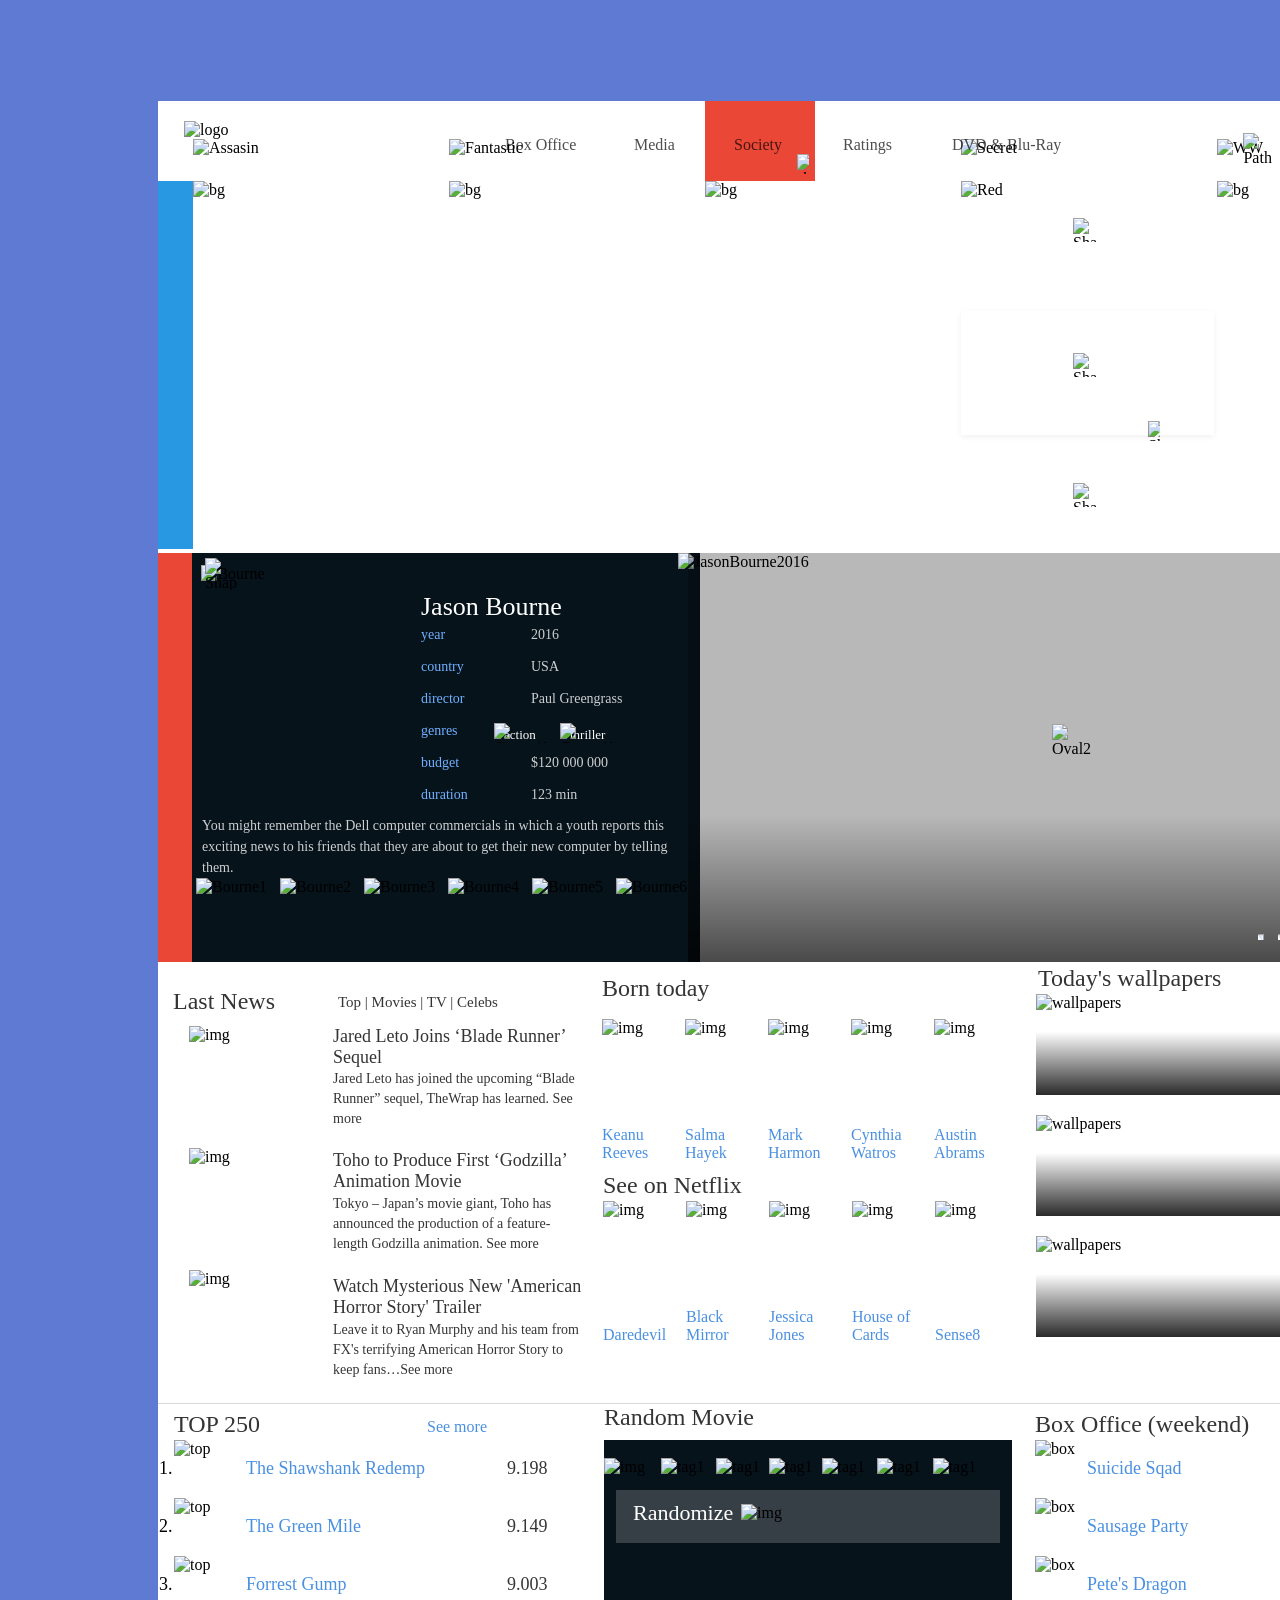
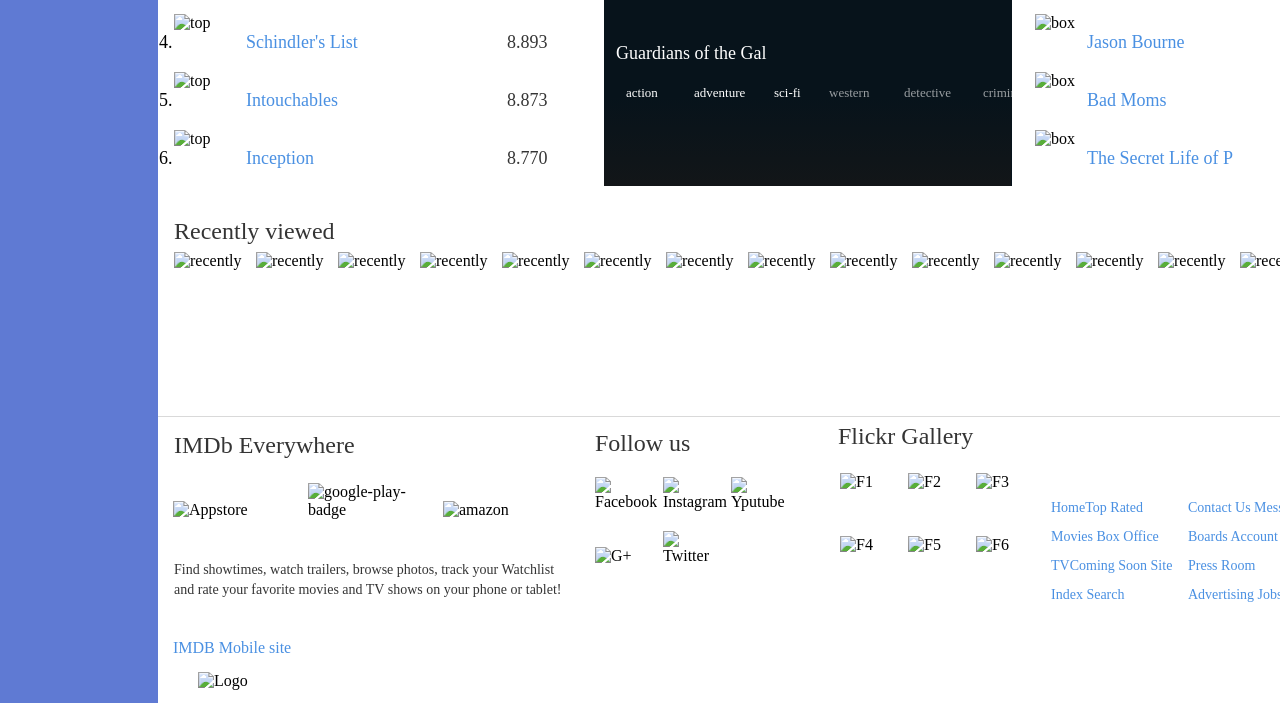
==== index.html @ be613803 "Add files via upload" ====
<!DOCTYPE html>
<html lang="en">
<head>
    <meta charset="UTF-8">
    <meta http-equiv="X-UA-Compatible" content="IE=edge">
    <meta name="viewport" content="width=device-width, initial-scale=1.0">
    <link rel="stylesheet" href="header.css">
    <link rel="stylesheet" href="block1.css">
    <link rel="stylesheet" href="block2.css">
    <link rel="stylesheet" href="block3.css">
    <link rel="stylesheet" href="block4.css">
    <link rel="stylesheet" href="footer.css">
    <title>Document</title>
</head>
<body>
    <div class="bg_white">
        <header>
            <p class="htx1">Box Office</p>
            <p class="htx2">Media</p>
            <p class="htx3">Ratings</p>
            <p class="htx4">DVD & Blu-Ray</p>
            
            <img src="./img/Logo.svg" alt="logo" class="logo">
            <div class="square"><img src="./img/Shape.svg" alt="shape" class="shape"></div>
            <img src="./img/Path.svg" alt="Path" class="Path">
            <img src="./img/Oval.svg" alt="oval" class="oval">
            <img src="./img/upOval.svg" alt="upOval" class="upOval"><p class ="up8">8</p>
            <p class="htx5">Society</p>
        </header>
        <main>
            <div class="block1">
                <p class="blue"></p>
                <ul class="menu">
                    <li><img src="./img/Assasin;s.svg" alt="Assasin"></li>
                    <li><img src="./img/Fantastic.svg" alt="Fantastic"></li>
                    <li><img src="./img/Strange.svg" alt="Strange"></li>
                    <li><img src="./img/Secret.svg" alt="Secret"></li>
                    <li><img src="./img/WW.svg" alt="WW"></li>
                </ul>                
                <div>
                    <img src="img/Grad_Black.svg" alt="bg" class="bg_gr_black1">
                    <img src="img/Grad_Black.svg" alt="bg" class="bg_gr_black2">
                    <img src="img/Grad_Black.svg" alt="bg" class="bg_gr_black3">
                    <img src="img/Grad_Black.svg" alt="bg" class="bg_gr_black4">
                    <img src="./img/Red.svg" alt="Red" class="Red">
                    <p class="Rectangle3"></p>
                    <img src="./img/Shape2.svg" alt="Shape2" class="Shape2">
                    <img src="./img/Shape3.svg" alt="Shape3" class="Shape3">
                    <img src="./img/Shape4.svg" alt="Shape4" class="Shape4">
                    <img src="./img/Shape.svg" alt="Shape" class="Ticket_Shape">
                </div>
                <div>
                    <p class="next"></p>
                    <img src="img/Next.svg" alt="Next" class="Button_Next">
                </div>
            </div>
            <div class="block2">
                <p class="Orange_line"></p>
                <div class="JasonBourne">
                    <p class="txt1">Jason Bourne</p>
                    <p class="txt2">year</p>
                    <p class="txt3">country</p>
                    <p class="txt4">director</p>
                    <p class="txt5">genres</p>
                    <p class="txt6">budget</p>
                    <p class="txt7">duration</p>
                    <p class="txt8">2016</p>
                    <p class="txt9">USA</p>
                    <p class="txt10">Paul Greengrass</p>
                    <p class="txt11">action</p>
                    <p class="txt12">thriller</p>
                    <p class="txt13">$120 000 000</p>
                    <p class="txt14">You might remember the Dell computer commercials in which a youth reports this exciting news to his friends that they are about to get their new computer by telling them.</p>
                    <p class="txt15">123 min</p>
                    <p class="txt1"></p>
                    <p class="txt1"></p>
                    <p class="txt1"></p>
                    <img src="./img/Bourne.svg" alt="Bourne" class="Bourne">
                    <img src="./img/Shape5.1.svg" alt="Shape5" class="Shape5">
                    <ul class="Bourne_img">
                        <li><img src="./img/Bourne1.svg" alt="Bourne1"></li>
                        <li><img src="./img/Bourne2.svg" alt="Bourne2"></li>
                        <li><img src="./img/Bourne3.svg" alt="Bourne3"></li>
                        <li><img src="./img/Bourne4.svg" alt="Bourne4"></li>
                        <li><img src="./img/Bourne5.svg" alt="Bourne5"></li>
                        <li><img src="./img/Bourne6.svg" alt="Bourne6"></li>
                    </ul>
                    <img src="./img/Group12.svg" alt="Group12" class="Group12">
                    <img src="./img/Group13.svg" alt="Group12" class="Group13">
                </div>
                <div class="JasonBourne_video">                    
                    <img src="./img/JasonBourne2016.svg" alt="JasonBourne2016" class="JasonBourne2016">
                    <p class="Shadow"></p>
                    <p class="Play_gr"></p>
                    <img src="img/Next.svg" alt="Next" class="Button_play">
                    <img src="./img/Play.svg" alt="Oval2" class="Oval2">
                    
                </div>
                <div class="paginations">
                    <img src="./img/Dot1.svg" class="dot1" alt="Dot1">
                    <img src="./img/Dot1.svg" class="dot2" alt="Dot2">
                    <img src="./img/Dot2.svg" class="dot3" alt="Dot3">
                    <img src="./img/Dot1.svg" class="dot4" alt="Dot4">
                    <img src="./img/Dot3.svg" class="dot5" alt="Dot5">
                    <img src="./img/Dot1.svg" class="dot6" alt="Dot6">
                    <img src="./img/Dot1.svg" class="dot7" alt="Dot7">
                </div>
            </div>
            <div class="block3">
                <div class="Last_News">
                    <p class="txt16">Last News</p>
                    <p class="txt17">Top  |  Movies  |  TV  |  Celebs</p>
                    <p class="txt18">Jared Leto Joins ‘Blade Runner’ Sequel</p>
                    <p class="txt19">Jared Leto has joined the upcoming “Blade Runner” sequel, TheWrap has learned. See more</p>
                    <p class="txt20">Toho to Produce First ‘Godzilla’ Animation Movie</p>
                    <p class="txt21">Tokyo – Japan’s movie giant, Toho has announced the production of a feature-length Godzilla animation. See more</p>
                    <p class="txt22">Watch Mysterious New 'American Horror Story' Trailer</p>
                    <p class="txt23">Leave it to Ryan Murphy and his team from FX's terrifying American Horror Story to keep fans…See more</p>
                    <p class="txt17"></p>
                    <ul class="menu1">
                        <li><img src="./img/News1.svg" alt="img"></li>
                        <li><img src="./img/News2.svg" alt="img"></li>
                        <li><img src="./img/News3.svg" alt="img"></li>
                    </ul>  
                </div>
                <div class="Born_Today">
                    <p class="prev">Born today</p>
                    <ul class="menu2">
                        <li><img src="./img/Keanu.svg" alt="img"></li>
                        <li><img src="./img/Salma.svg" alt="img"></li>
                        <li><img src="./img/Mark.svg" alt="img"></li>
                        <li><img src="./img/Cynthia.svg" alt="img"></li>
                        <li><img src="./img/Austin.svg" alt="img"></li>
                    </ul>
                    <ul class="name">
                        <li>Keanu Reeves</li>
                        <li>Salma Hayek</li>
                        <li>Mark Harmon</li>
                        <li>Cynthia Watros</li>
                        <li>Austin Abrams</li>
                    </ul>
                </div>
                <div class="See_on_Netflix">
                    <p class="Netflixtxt">See on Netflix</p>
                    <ul class="menu3">
                        <li><img src="./img/Daredevil.svg" alt="img"></li>
                        <li><img src="./img/Black_Mirror.svg" alt="img"></li>
                        <li><img src="./img/Jessica_Jones.svg" alt="img"></li>
                        <li><img src="./img/House_of_Cards.svg" alt="img"></li>
                        <li><img src="./img/Sense8.svg" alt="img"></li>
                    </ul>
                    <ul class="Netflix">
                        <li>Daredevil</li>
                        <li>Black Mirror</li>
                        <li>Jessica Jones</li>
                        <li>House of Cards</li>
                        <li>Sense8</li>
                    </ul>  
                </div>
                <div class="Todays_Wallpapers">
                    <p class="wallpapertxt">Today's wallpapers</p>
                    <ul class="menu4">
                        <li><img src="./img/wallpapers1.svg"  alt="wallpapers"></li>
                        <li><img src="./img/wallpapers2.svg" alt="wallpapers"></li>
                        <li><img src="./img/wallpapers3.svg" alt="wallpapers"></li>
                    </ul>
                    <p class="shadow2"></p>
                    <p class="shadow3"></p>
                    <p class="shadow4"></p>
                </div>
            </div>
            <p class="line1">
            <div class="block4">
                <div class="Top250">
                    <p class="b4tx16">TOP 250</p> 
                    <p class="b4tx17">See more</p>  
                    <p class="b4tx18">1.</p>
                    <p class="b4tx19">The Shawshank Redemp</p>
                    <p class="b4tx20">9.198</p>
                    <p class="b4tx30">2.</p>
                    <p class="b4tx31">The Green Mile</p>
                    <p class="b4tx32">9.149</p>
                    <p class="b4tx33">3.</p>
                    <p class="b4tx34">Forrest Gump</p>
                    <p class="b4tx35">9.003</p>               
                    <p class="b4tx36">4.</p>
                    <p class="b4tx37">Schindler's List</p>
                    <p class="b4tx38">8.893</p>
                    <p class="b4tx39">5.</p>
                    <p class="b4tx40">Intouchables</p>
                    <p class="b4tx41">8.873</p>
                    <p class="b4tx42">6.</p>
                    <p class="b4tx43">Inception</p>
                    <p class="b4tx44">8.770</p>
                    <ul class="menu5">
                        <li><img src="./img/top1.svg" alt="top"></li>
                        <li><img src="./img/top2.svg" alt="top"></li>
                        <li><img src="./img/top3.svg" alt="top"></li>
                        <li><img src="./img/top4.svg" alt="top"></li>
                        <li><img src="./img/top5.svg" alt="top"></li>
                        <li><img src="./img/top6.svg" alt="top"></li>
                    </ul>
                </div>
                <div class="randommovie">                    
                    <div class="poster">
                        <p class="b4tx23">Random Movie</p>
                        <p class="b4tx22">Guardians of the Gal</p>
                        <img src="./img/Guardians.svg" alt="img">
                        <p class="shadow1"></p>
                        <img src="./img/tag1.svg" class="tag1" alt="tag1">
                        <img src="./img/tag2.svg" class="tag2" alt="tag1">
                        <img src="./img/tag3.svg" class="tag3" alt="tag1">
                        <img src="./img/tag4.svg" class="tag4" alt="tag1">
                        <img src="./img/tag5.svg" class="tag5" alt="tag1">
                        <img src="./img/tag6.svg" class="tag6" alt="tag1">
                        <div class="randombutton">                            
                            <img src="./img/Arrow.svg" class="arrow" alt="img">
                            <p class="b4tx21">Randomize</p>
                        </div>
                        <p class="b4tx24">action</p>
                        <p class="b4tx25">adventure</p>
                        <p class="b4tx26">sci-fi</p>
                        <p class="b4tx27">western</p>
                        <p class="b4tx28">detective</p>
                        <p class="b4tx29">criminal</p>
                    </div>                
                </div>
                <div class="Box_office">
                    <p class="b4tx2">Box Office (weekend)</p>
                    <p class="b4tx1">See more</p>
                    <p class="b4tx3">Suicide Sqad</p>
                    <p class="b4tx4">$43 536 013</p>
                    <p class="b4tx5">Sausage Party</p>
                    <p class="b4tx6">$34 263 534</p>
                    <p class="b4tx7">Pete's Dragon</p>
                    <p class="b4tx8">$21 514 095</p>
                    <p class="b4tx9">Jason Bourne</p>
                    <p class="b4tx10">$13 846 875</p>
                    <p class="b4tx11">Bad Moms</p>
                    <p class="b4tx12">$11 362 783</p>
                    <p class="b4tx13">The Secret Life of P</p>
                    <p class="b4tx14">$9 064 565</p>
                    <ul class="menu6">
                        <li><img src="./img/box1.svg" alt="box"></li>
                        <li><img src="./img/box2.svg" alt="box"></li>
                        <li><img src="./img/box3.svg" alt="box"></li>
                        <li><img src="./img/box4.svg" alt="box"></li>
                        <li><img src="./img/box5.svg" alt="box"></li>
                        <li><img src="./img/box6.svg" alt="box"></li>
                    </ul> 
                </div>
                <div class="Recently_ciewed">
                    <p class="b4tx15">Recently viewed</p>
                    <ul class="menu7">
                        <li><img src="./img/recently1.svg" alt="recently"></li>
                        <li><img src="./img/recently2.svg" alt="recently"></li>
                        <li><img src="./img/recently3.svg" alt="recently"></li>
                        <li><img src="./img/recently4.svg" alt="recently"></li>
                        <li><img src="./img/recently5.svg" alt="recently"></li>
                        <li><img src="./img/recently6.svg" alt="recently"></li>
                        <li><img src="./img/recently7.svg" alt="recently"></li>
                        <li><img src="./img/recently8.svg" alt="recently"></li>
                        <li><img src="./img/recently9.svg" alt="recently"></li>
                        <li><img src="./img/recently10.svg" alt="recently"></li>
                        <li><img src="./img/recently11.svg" alt="recently"></li>
                        <li><img src="./img/recently12.svg" alt="recently"></li>
                        <li><img src="./img/recently13.svg" alt="recently"></li>
                        <li><img src="./img/recently14.svg" alt="recently"></li>
                        <li><img src="./img/recently15.svg" alt="recently"></li>
                        <li><img src="./img/recently15.1.svg" alt="play"></li>
                    </ul>  
                    <div class="fifty">
                        <p class="buttonplay"></p>
                        <img src="./img/play1.svg" class="play1" alt="play">
                    </div>  
                </div> 
                <p class="line2">
            </div>
        </main>
    <footer>
        <div class="IMDbeverywhere">
            <p class="t1">IMDb Everywhere</p>
            <p class="t2">Find showtimes, watch trailers, browse photos, track your Watchlist and rate your favorite movies and TV shows on your phone or tablet!</p>
            <p class="t3">IMDB Mobile site</p>
            <ul class="App">
                <li><img src="./img/Appstore.svg" alt="Appstore"></li>
                <li><img src="./img/google-play-badge.svg" alt="google-play-badge"></li>
                <li><img src="./img/amazon.svg" alt="amazon"></li>
            </ul>
        </div>
       <div class="IMDbfollow">
           <p class="t4">Follow us</p>
            <ul class="follow">
                <li><img src="./img/Facebook.svg"  alt="Facebook"></li>
                <li><img src="./img/Instagram.svg"  alt="Instagram"></li>
                <li><img src="./img/Youtube.svg"  alt="Yputube"></li>
                <li><img src="./img/G+.svg"  alt="G+"></li>
                <li><img src="./img/Twitter.svg"  alt="Twitter"></li>
            </ul>   
       </div>
       <div class="Flickr">
           <p class="t5">Flickr Gallery</p>
            <ul class="Photos">
                <li><img src="./img/F1.svg" alt="F1"></li>
                <li><img src="./img/F2.svg" alt="F2"></li>
                <li><img src="./img/F3.svg" alt="F3"></li>
                <li><img src="./img/F4.svg" alt="F4"></li>
                <li><img src="./img/F5.svg" alt="F5"></li>
                <li><img src="./img/F6.svg" alt="F6"></li>
            </ul>
       </div>
       <div class="Links">
            <p class="text1">HomeTop Rated Movies Box Office TVComing Soon Site Index Search</p>
            <p class="text2">Contact Us Message Boards Account News Press Room Advertising Jobs</p>
            <p class="text3">IMDbPro Box Office Mojo Withoutabox Conditions of Use Privacy Policy Interest-Based Ads</p>
       </div>
       <div class="Amazon">
            <img src="./img/Amazon.com-Logo.svg.svg" class="amazon_logo" alt="Logo">
       </div>
    </footer>
    </div>
</body>
</html>
---- header.css ----
body{
    background: linear-gradient(0deg, #5F7AD3, #5F7AD3);
    }
.bg_white{
position: absolute;
width: 1300px;
height: 2202px;
margin-top:93px;
background: #FFFFFF;
margin-left: 150px;
margin-right: 150px;
}
.logo{
margin-left: 26px;
margin-top: 20px;
}
.square{
    position: absolute;
width: 110px;
height: 80px;
left: 0px;
top: 0px;

background: #EA4737;
margin-left: 547px;
}
.shape{
    position: absolute;
width: 12px;
height: 20px;
    margin-left: 92px;
    margin-top: 53px;
}
.Path{
    position: absolute;
    width: 32px;
    height: 32px;
    margin-left: 1015px;
    margin-top: 32.45px;
}
.oval{
    position: absolute;
width: 42px;
height: 42px;
margin-left: 1080px;
margin-right: 35px;
margin-top: 26px;
}
.upOval{
    position: absolute;
    width: 18px;
    height: 18px;
    margin-left: 1105px;
    margin-top: 20px;
}
.up8{
    position: absolute;
    width: 18px;
    height: 16px;
    margin-left: 1253px;
    margin-top: -62px;

    font-family: 'Times New Roman';
    font-style: normal;
    font-weight: 500;
    font-size: 12px;
    line-height: 16px;
    display: flex;
    align-items: flex-end;
    text-align: center;

    color: #FFFFFF;

}
.htx1{
    position: absolute;
    width: 73px;
    height: 19px;
    left: 347px;
    top: 18px;
    
    font-family: ProximaNova;
    font-size: 16px;
    line-height: 19px;
    /* identical to box height */
    
    display: flex;
    align-items: flex-end;
    
    color: rgba(0, 0, 0, 0.698398);
}
.htx2{
    position: absolute;
    width: 44px;
    height: 19px;
    left: 476px;
    top: 18px;
    
    font-family: ProximaNova;
    font-size: 16px;
    line-height: 19px;
    /* identical to box height */
    
    display: flex;
    align-items: flex-end;
    
    color: rgba(0, 0, 0, 0.698398);
}
.htx3{
    position: absolute;
    width: 52px;
    height: 19px;
    left: 685px;
    top: 18px;
    
    font-family: ProximaNova;
    font-size: 16px;
    line-height: 19px;
    /* identical to box height */
    
    display: flex;
    align-items: flex-end;
    
    color: rgba(0, 0, 0, 0.698398);
}
.htx4{
    position: absolute;
    width: 110px;
    height: 19px;
    left: 794px;
    top: 18px;
    
    font-family: ProximaNova;
    font-size: 16px;
    line-height: 19px;
    /* identical to box height */
    
    display: flex;
    align-items: flex-end;
    
    color: rgba(0, 0, 0, 0.698398);
}
.htx5{
    position: absolute;
    width: 52px;
    height: 19px;
    left: 576px;
    top: 18px;
    
    font-family: ProximaNova;
    font-size: 16px;
    line-height: 19px;
    /* identical to box height */
    
    display: flex;
    align-items: flex-end;
    
    color: rgba(0, 0, 0, 0.698398);
}
---- block1.css ----
.blue{
    position: absolute;
width: 35px;
height: 368px;
left: 0px;
top: 1px;
margin-top: 79px;
background: #2998E2;
}

.menu {
    margin: 0;
    padding: 0;
    list-style-type: none;
    margin-left: 35px;
    margin-right: -11px;
    }
 .menu li {
    width: 252px;
    height: 368px;
    margin: 0 0px 0 0;
    padding: 0;
    display: inline-block;
    margin-top: -3px;
    }
.bg_gr_black1{
    position: absolute;
    width: 252px;
    height: 368px;
    left: 0px;
    top: 0px;
    margin-left: 35px;
    margin-top: 80px;
}
.bg_gr_black2{
    position: absolute;
    width: 252px;
    height: 368px;
    left: 0px;
    top: 0px;
    margin-left: 291px;
    margin-top: 80px;
}
.bg_gr_black3{
    position: absolute;
    width: 241px;
    height: 384px;
    left: 0px;
    top: 0px;
    margin-left: 1059px;
    margin-top: 80px;
}
.bg_gr_black4{
    position: absolute;
    width: 252px;
    height: 368px;
    left: 0px;
    top: 0px;
    margin-left: 547px;
    margin-top: 80px;
}
.Red{
    position: absolute;
width: 252px;
height: 368px;
left: 0px;
top: 0px;
margin-left: 803px;
margin-top: 80px;
}
.Rectangle3{
    position: absolute;
width: 253px;
height: 124px;
left: 0px;
top: 0px;
margin-left: 803px;
margin-top: 210px;
background: rgba(255, 255, 255, 0.373302);
box-shadow: 0px 2px 6px rgba(0, 0, 0, 0.057971);
}
.Shape2{
    position: absolute;
width: 24px;
height: 24px;
left: 2px;
top: 2px;
    margin-left: 913px;
margin-top: 115px;
}
.Shape3{
    position: absolute;
width: 24px;
height: 24px;
left: 2px;
top: 2px;
    margin-left: 913px;
margin-top: 250px;
}
.Shape4{
    position: absolute;
width: 24px;
height: 24px;
left: 2px;
top: 2px;
    margin-left: 913px;
margin-top: 380px;
}
.Ticket_Shape{
    position: absolute;
    width: 12px;
    height: 20px;
    left: 0px;
    top: 0px;
        margin-left: 990px;
        margin-top: 320px;  
}
.next{
    position: absolute;
width: 36px;
height: 368px;
left: 0px;
top: 0px;
margin-left: 1264px;
margin-top: 80px;
background: rgba(0, 0, 0, 0.33);
}
.Button_Next{
    position: absolute;
width: 11px;
height: 26px;
left: 14px;
top: 171px;
margin-left: 1265px;
margin-top: 80px;
}
---- block2.css ----
.Orange_line{
    position: absolute;
width: 34px;
height: 409px;
left: 0px;
top: 1px;
margin-top: 451px;
background: #EA4737;
}
.JasonBourne{
    position: absolute;
    width: 508px;
    height: 409px;
    left: 0px;
    top: 0px;
margin-top: 452px;
margin-left: 34px;
background: #07131B;
}
.Bourne{
    position: absolute;
width: 164px;
height: 223px;
left: -4.59px;
top: -2.15px;
margin-top: 14px;
margin-left: 14px;
}
.Shape5{
    position: absolute;
    width: 32px;
    height: 32px;
    left: 13px;
    top: 0px;

    margin-top: 5px;
}
.Bourne_img {
    margin: 0;
    padding: 0;
    list-style-type: none;
    margin-top: 325px;
    margin-left: 4px;
    }
 .Bourne_img li {
    width: 80px;
    height: 80px;
    margin: 0 0px 0 0;
    padding: 0;
    display: inline-block;
    }
.Group12{
    position: absolute;
width: 52px;
height: 20px;
left: 0px;
top: 0px;
margin-top: 170px;
margin-left: 302px;
}
.Group13{
    position: absolute;
width: 52px;
height: 20px;
left: 0px;
top: 0px;
margin-top: 170px;
margin-left: 368px;
}
.JasonBourne2016{
    position: absolute;
width: 780px;
height: 409px;
left: 0px;
top: 0px;
margin-top: 452px;
margin-left: 520px;
}
.Shadow{
    position: absolute;
width: 770px;
height: 409px;
left: 0px;
top: 0px;
margin-top: 452px;
margin-left: 530px;
background: linear-gradient(180deg, rgba(0, 0, 0, 6e-05) 64.13%, rgba(0, 0, 0, 0.6) 100%), rgba(0, 0, 0, 0.276863);
}
.Play_gr{
    position: absolute;
width: 36px;
height: 409px;
left: 0px;
top: 0px;
margin-top: 452px;
margin-left: 1264px;
background: rgba(0, 0, 0, 0.33);
}
.Button_play{
    position: absolute;
    width: 11px;
    height: 26px;
    left: 14px;
    top: 171px;
    margin-left: 1265px;
    margin-top: 470px;
}
.Oval2{
    position: absolute;
width: 52px;
height: 52px;
left: 0px;
top: 0px;
margin-top: 623px;
margin-left: 894px;
}
.select {
    margin: 0;
    padding: 0;
    list-style-type: none;
    margin-top: 398px;
    margin-left: 800px;
    background: rgba(255, 255, 255, 0.9);
    }
 .select li {
    width: 6px;
    height: 6px;
    margin: 0 0px 0 0;
    padding: 0;
    display: inline-block;
    background: rgba(255, 255, 255, 0.9);
    }
.txt1{
    position: absolute;
width: 275.57px;
height: 31px;
left: 229px;
top: 12px;

font-family: ProximaNova;
font-size: 26px;
line-height: 30px;
/* identical to box height */

display: flex;
align-items: flex-end;

color: #FFFFFF;
}
.txt2{
    position: absolute;
width: 72px;
height: 17px;
left: 229px;
top: 59px;

font-family: ProximaNova;
font-size: 14px;
line-height: 16px;
/* identical to box height */

display: flex;
align-items: flex-end;

color: #70B0FF;
}
.txt3{
    position: absolute;
width: 72px;
height: 17px;
left: 229px;
top: 91px;

font-family: ProximaNova;
font-size: 14px;
line-height: 16px;
/* identical to box height */

display: flex;
align-items: flex-end;

color: #70B0FF;

}
.txt4{
    position: absolute;
width: 72px;
height: 17px;
left: 229px;
top: 123px;

font-family: ProximaNova;
font-size: 14px;
line-height: 16px;
/* identical to box height */

display: flex;
align-items: flex-end;

color: #70B0FF;

}
.txt5{
    position: absolute;
width: 72px;
height: 17px;
left: 229px;
top: 155px;

font-family: ProximaNova;
font-size: 14px;
line-height: 16px;
/* identical to box height */

display: flex;
align-items: flex-end;

color: #70B0FF;

}
.txt6{
    position: absolute;
width: 72px;
height: 17px;
left: 229px;
top: 187px;

font-family: ProximaNova;
font-size: 14px;
line-height: 16px;
/* identical to box height */

display: flex;
align-items: flex-end;

color: #70B0FF;
}
.txt7{
    position: absolute;
width: 72px;
height: 17px;
left: 229px;
top: 219px;

font-family: ProximaNova;
font-size: 14px;
line-height: 16px;
/* identical to box height */

display: flex;
align-items: flex-end;

color: #70B0FF;

}
.txt8{
    position: absolute;
width: 72px;
height: 17px;
left: 339px;
top: 59px;

font-family: ProximaNova;
font-size: 14px;
line-height: 16px;
/* identical to box height */

display: flex;
align-items: flex-end;

color: rgba(255, 255, 255, 0.797328);
}
.txt9{
    position: absolute;
width: 72px;
height: 17px;
left: 339px;
top: 91px;

font-family: ProximaNova;
font-size: 14px;
line-height: 16px;
/* identical to box height */

display: flex;
align-items: flex-end;

color: rgba(255, 255, 255, 0.797328);
}
.txt10{
    position: absolute;
width: 142px;
height: 17px;
left: 339px;
top: 123px;

font-family: ProximaNova;
font-size: 14px;
line-height: 16px;
/* identical to box height */

display: flex;
align-items: flex-end;

color: rgba(255, 255, 255, 0.797328);

}
.txt11{
    position: absolute;
width: 49px;
height: 16px;
left: 312px;
top: 160px;

font-family: ProximaNova;
font-size: 13px;
line-height: 15px;
/* identical to box height */

display: flex;
align-items: flex-end;
text-align: center;

color: #FFFFFF;

}
.txt12{
    position: absolute;
width: 49px;
height: 16px;
left: 378px;
top: 160px;

font-family: ProximaNova;
font-size: 13px;
line-height: 15px;
/* identical to box height */

display: flex;
align-items: flex-end;
text-align: center;

color: #FFFFFF;
}
.txt13{
    position: absolute;
width: 129px;
height: 17px;
left: 339px;
top: 187px;

font-family: ProximaNova;
font-size: 14px;
line-height: 16px;
/* identical to box height */

display: flex;
align-items: flex-end;

color: rgba(255, 255, 255, 0.797328);
}
.txt14{
    position: absolute;
width: 471px;
height: 63px;
left: 10px;
top: 248px;

font-family: ProximaNova;
font-size: 14px;
line-height: 21px;
/* or 150% */

display: flex;
align-items: center;

color: rgba(255, 255, 255, 0.797328);

}
.txt15{
    position: absolute;
width: 72px;
height: 17px;
left: 339px;
top: 219px;

font-family: ProximaNova;
font-size: 14px;
line-height: 16px;
/* identical to box height */

display: flex;
align-items: flex-end;

color: rgba(255, 255, 255, 0.797328);

}
.paginations {
    position: absolute;
    width: 10px;
    height: 126px;
    top: 0px;
    left: 0px;
    margin-left: 1158px;
    margin-top: 773px;
    transform: rotate(90deg);
}
.dot1 {
    position: absolute;
    width: 6px;
    height: 6px;
    margin-top: 120px;
    margin-left: 2px;
}
.dot2 {
    position: absolute;
    width: 6px;
    height: 6px;
    margin-top: 100px;
    margin-left: 2px;
}
.dot3 {
    position: absolute;
    width: 10px;
    height: 10px;
    margin-top: 78px;
    margin-left: 0px;
}
.dot4 {
    position: absolute;
    width: 6px;
    height: 6px;
    margin-top: 60px;
    margin-left: 2px;
}
.dot5 {
    position: absolute;
    width: 6px;
    height: 6px;
    margin-top: 40px;
    margin-left: 2px;
}
.dot6 {
    position: absolute;
    width: 6px;
    height: 6px;
    margin-top: 20px;
    margin-left: 2px;
}
.dot7 {
    position: absolute;
    width: 6px;
    height: 6px;
    margin-top: 0px;
    margin-left: 2px;
}
---- block3.css ----
.menu1 {
    margin: 0;
    padding: 0;
    list-style-type: none;
    margin-top: 34px;
    margin-left: 15.97px;
    }
    .menu1 li {
    width: 138px;
    height: 101px;
    margin: 0 0 20.9px 0;
    padding: 0;
    }
.Born_Today{
    position: absolute;
width: 413px;
height: 181px;
right: 443px;
top: 893px;
}
.prev{
    position: absolute;
width: 334px;
height: 21px;
left: 0px;
top: -40px;

font-family: ProximaNova;
font-size: 24px;
line-height: 21px;
/* identical to box height, or 87% */

display: flex;
align-items: center;

color: rgba(0, 0, 0, 0.795488);

}
.menu2 {
    margin: 0;
    padding: 0;
    width: 413;
    list-style-type: none;
    }
    .menu2 li {
    width: 79px;
    height: 112px;
    margin: 0 0px 0 0;
    padding: 0;
    display: inline-block;
    margin-top: 25px;
    }
.See_on_Netflix{
    position: absolute;
width: 414px;
height: 182px;
right: 441px;
bottom: 920px;
}
.menu3 {
    margin: 0;
    padding: 0;
    list-style-type: none;
    }
    .menu3 li {
    width: 79px;
    height: 112px;
    margin-top: 25px;
    margin: 0 0 0 0;
    padding: 0;
    display: inline-block;
    }
.Todays_Wallpapers{
    position: absolute;
width: 407px;
height: 379px;
right: 15px;
top: 893px;
}
.menu4 {
    margin: 0;
    padding: 0;
    list-style-type: none;
    }
    .menu4 li {
    width: 406px;
    height: 101px;
    margin: 0 0 20px 0;
    padding: 0;
    }
.shadow2 {
    position: absolute; 
    width: 406px;
    height: 101px;
    left: 0px;
    top: -16px;

    background: linear-gradient(180deg, rgba(0, 0, 0, 0.0001) 37.41%, rgba(23, 23, 23, 0.917403) 100%);
}
.shadow3 {
    position: absolute; 
    width: 406px;
    height: 101px;
    left: 0px;
    top: 105px;
  
    background: linear-gradient(180deg, rgba(0, 0, 0, 0.0001) 37.41%, rgba(23, 23, 23, 0.917403) 100%);
}
.shadow4 {
    position: absolute; 
    width: 406px;
    height: 101px;
    left: 0px;
    top: 226px;
  
    background: linear-gradient(180deg, rgba(0, 0, 0, 0.0001) 37.41%, rgba(23, 23, 23, 0.917403) 100%);
}
.line1 {
    position: absolute;
    width: 1300px;
    height: 1px;
    left: 0px;
    top: 0px;
    margin-top: 1302px;
    margin-left: 0px;
    background: rgba(0, 0, 0, 0.149994);
    }
.txt16{
    position: absolute;
width: 325.37px;
height: 21px;
left: 0px;
top: -25px;

font-family: ProximaNova;
font-size: 24px;
line-height: 21px;
/* identical to box height, or 87% */

display: flex;
align-items: center;

color: rgba(0, 0, 0, 0.795488);
}
.Last_News{
    position: absolute;
width: 414px;
height: 381px;
left: 15px;
top: 891px;
}
.txt17{
    position: absolute;
width: 215.29px;
height: 21px;
left: 165px;
top: -15px;

font-family: ProximaNova;
font-size: 15px;
line-height: 21px;
/* identical to box height, or 140% */

display: flex;
align-items: center;

color: rgba(0, 0, 0, 0.795488);
}
.txt18{
    position: absolute;
width: 265.9px;
height: 42px;
left: 160px;
top: 16px;

font-family: ProximaNova;
font-size: 18px;
line-height: 21px;
/* or 117% */

display: flex;
align-items: center;

color: rgba(0, 0, 0, 0.795488);
}
.txt19{
    position: absolute;
width: 248.41px;
height: 60px;
left: 160px;
top: 63px;

font-family: ProximaNova;
font-size: 14px;
line-height: 20px;
/* or 143% */

display: flex;
align-items: center;

color: rgba(0, 0, 0, 0.795488);

}
.txt20{
    position: absolute;
width: 248.41px;
height: 42px;
left: 160px;
top: 140px;

font-family: ProximaNova;
font-size: 18px;
line-height: 21px;
/* or 117% */

display: flex;
align-items: center;

color: rgba(0, 0, 0, 0.795488);

}
.txt21{
    position: absolute;
width: 248.41px;
height: 60px;
left: 160px;
top: 188px;

font-family: ProximaNova;
font-size: 14px;
line-height: 20px;
/* or 143% */

display: flex;
align-items: center;

color: rgba(0, 0, 0, 0.795488);
}
.txt22{
    position: absolute;
    width: 259.9px;
    height: 42px;
    left: 160px;
    top: 266px;
    
    font-family: ProximaNova;
    font-size: 18px;
    line-height: 21px;
    /* or 117% */
    
    display: flex;
    align-items: center;
    
    color: rgba(0, 0, 0, 0.795488);
    
}
.txt23{
    position: absolute;
    width: 249.38px;
    height: 60px;
    left: 160px;
    top: 314px;
    
    font-family: ProximaNova;
    font-size: 14px;
    line-height: 20px;
    /* or 143% */
    
    display: flex;
    align-items: center;
    
    color: rgba(0, 0, 0, 0.795488);
}
.name{
margin: 0;
padding: 0;
width: 413px;
list-style-type: none;
}
.name li{
width: 79px;
height: 28 px;
left: 2px;
top: 0px;
color:#4A90E2;
margin: 0 0 0 0;
padding: 0;
display: inline-block;
margin-top: -5px;
}
.Netflixtxt{
    position: absolute;
    width: 334px;
    height: 21px;
    left: 0px;
    top: -50px;
    
    font-family: ProximaNova;
    font-size: 24px;
    line-height: 21px;
    /* identical to box height, or 87% */
    
    display: flex;
    align-items: center;
    
    color: rgba(0, 0, 0, 0.795488);
}
.Netflix{
    margin: 0;
    padding: 0;
    width: 413px;
    list-style-type: none;
}
.Netflix li{
    width: 79px;
    height: 28 px;
    left: 2px;
    top: 0px;
    color:#4A90E2;
    margin: 0 0 0 0;
    padding: 0;
    display: inline-block;
    margin-top: -5px;
}
.wallpapertxt{
    position: absolute;
    width: 334px;
    height: 21px;
    left: 2px;
    top: -50px;
    
    font-family: ProximaNova;
    font-size: 24px;
    line-height: 21px;
    /* identical to box height, or 87% */
    
    display: flex;
    align-items: center;
    
    color: rgba(0, 0, 0, 0.795488);
}
---- block4.css ----
.Top250{
    position: absolute;
width: 407px;
height: 383px;
left: 16px;
bottom: 480px;
}
.menu5 {
    margin: 0;
    padding: 0;
    list-style-type: none;
    }
.menu5 li {
    width: 42px;
    height: 56px;
    margin: 0 0 2px 0;
    padding: 0;
    }
.randommovie {
    position: absolute;
width: 435px;
height: 383px;
right: 419px;
bottom: 480px;
top: 1302px;
}
.poster{
    position: absolute;
width: 408px;
height: 346px;
left: 0px;
top: 37px;
 background: #07131B;
}
.shadow1 {
    position: absolute;
width: 407px;
height: 101px;
left: 0px;
top: 0px;
margin-top: 245px;
background: linear-gradient(180deg, rgba(0, 0, 0, 0.0001) 12.07%, rgba(23, 23, 23, 0.713796) 100%);
}
.tag1 {
    width: 52px;
    height: 22px;
    margin-top: 17px;
    margin-left: 12px;
}

.tag2 {
    width: 76px;
    height: 22px;
    margin-top: 17px;
    margin-left: 8px;
}
.tag3 {
    width: 44px;
    height: 22px;
    margin-top: 17px;
    margin-left: 5px;
}
.tag4 {
    width: 63px;
    height: 20px;
    margin-top: 18px;
    margin-left: 5px;
}
.tag5 {
    width: 70px;
    height: 20px;
    margin-top: 18px;
    margin-left: 8px;
}
.tag6 {
    width: 70px;
    height: 20px;
    margin-top: 18px;
    margin-left: 8px;
    margin-right: -100px
}
.randombutton {
    position: absolute;
    width: 384px;
    height: 53px;
    margin-left: 12px;
    margin-top: 14px; 
    background: rgba(255, 255, 255, 0.187302);
}
.arrow {
    width: 20px;
    height: 23.19px;
    margin-left: 125px;
    margin-top: 14px;
}
.Box_office{
    position: absolute;
width: 408px;
height: 383px;
right: 15px;
bottom: 480px;
}
.menu6 {
    margin: 0;
    padding: 0;
    list-style-type: none;
}
.menu6 li {
    width: 42px;
    height: 56px;
    margin: 0 0 2px 0;
    padding: 0;
}
.Recently_ciewed{
    position: absolute;
width: 1310px;
height: 147px;
right: -26px;
bottom: 304px;
}
.menu7 {
    margin: 0;
    padding: 0;
    list-style-type: none;
}
.menu7 li {
    width: 80px;
    height: 112px;
    margin: 0 -2px 0 0;
    padding: 0;
    display: inline-block;
}
.fifty {
    position: absolute;
    width: 54px;
    height: 112px;
    margin-left: 1246px;
    margin-top: -116px;
}
.buttonplay {
    position: absolute;
width: 36px;
height: 112px;
left: -15px;
top: 0px;
margin-top: 0px;
margin-left: 18px;
background: rgba(0, 0, 0, 0.33);
}
.play1 {
    position: absolute;
    width: 11px;
    height: 26px;
    left: 20px;
    top: 44px;
    margin-left: 0px;
    margin-top: 0px;
    color: rgba(255, 255, 255, 0.8);
}
.line2 {
    position: absolute;
    width: 1300px;
    height: 1px;
    left: 0px;
    top: 0px;
    margin-top: 1915px;
    margin-left: 0px;
    background: rgba(0, 0, 0, 0.149994);
    }
.b4tx1{
    position: absolute;
    width: 154px;
    height: 21px;
    left: 254px;
    top: -40px;
    
    font-family: ProximaNova;
    font-size: 16px;
    line-height: 21px;
    /* identical to box height, or 131% */
    
    display: flex;
    align-items: center;
    text-align: right;
    
    color: #4A90E2;
}
.b4tx2{
    position: absolute;
    width: 325.37px;
    height: 21px;
    left: 0px;
    top: -50px;
    
    font-family: ProximaNova;
    font-size: 24px;
    line-height: 21px;
    /* identical to box height, or 87% */
    
    display: flex;
    align-items: center;
    
    color: rgba(0, 0, 0, 0.795488);
}
.b4tx3{
    position: absolute;
    width: 137px;
    height: 21px;
    left: 52px;
    top: 0px;
    
    font-family: ProximaNova;
    font-size: 18px;
    line-height: 21px;
    /* identical to box height, or 117% */
    
    display: flex;
    align-items: center;
    
    color: #4A90E2;
}
.b4tx4{
    position: absolute;
    width: 151px;
    height: 21px;
    left: 255px;
    top: 0px;
    
    font-family: ProximaNova;
    font-size: 18px;
    line-height: 21px;
    /* identical to box height, or 117% */
    
    display: flex;
    align-items: center;
    text-align: right;
    
    color: rgba(0, 0, 0, 0.795488);
}
.b4tx5{
    position: absolute;
    width: 137px;
    height: 21px;
    left: 52px;
    top: 58px;
    
    font-family: ProximaNova;
    font-size: 18px;
    line-height: 21px;
    /* identical to box height, or 117% */
    
    display: flex;
    align-items: center;
    
    color: #4A90E2;
}
.b4tx6{
    position: absolute;
    width: 151px;
    height: 21px;
    left: 255px;
    top: 58px;
    
    font-family: ProximaNova;
    font-size: 18px;
    line-height: 21px;
    /* identical to box height, or 117% */
    
    display: flex;
    align-items: center;
    text-align: right;
    
    color: rgba(0, 0, 0, 0.795488);    
}
.b4tx7{
    position: absolute;
    width: 137px;
    height: 21px;
    left: 52px;
    top: 116px;
    
    font-family: ProximaNova;
    font-size: 18px;
    line-height: 21px;
    /* identical to box height, or 117% */
    
    display: flex;
    align-items: center;
    
    color: #4A90E2;
}
.b4tx8{
    position: absolute;
    width: 151px;
    height: 21px;
    left: 255px;
    top: 116px;
    
    font-family: ProximaNova;
    font-size: 18px;
    line-height: 21px;
    /* identical to box height, or 117% */
    
    display: flex;
    align-items: center;
    text-align: right;
    
    color: rgba(0, 0, 0, 0.795488);    
}
.b4tx9{
    position: absolute;
    width: 137px;
    height: 21px;
    left: 52px;
    top: 174px;
    
    font-family: ProximaNova;
    font-size: 18px;
    line-height: 21px;
    /* identical to box height, or 117% */
    
    display: flex;
    align-items: center;
    
    color: #4A90E2;
}
.b4tx10{
    position: absolute;
    width: 151px;
    height: 21px;
    left: 255px;
    top: 174px;
    
    font-family: ProximaNova;
    font-size: 18px;
    line-height: 21px;
    /* identical to box height, or 117% */
    
    display: flex;
    align-items: center;
    text-align: right;
    
    color: rgba(0, 0, 0, 0.795488);    
}
.b4tx11{
    position: absolute;
    width: 137px;
    height: 21px;
    left: 52px;
    top: 232px;
    
    font-family: ProximaNova;
    font-size: 18px;
    line-height: 21px;
    /* identical to box height, or 117% */
    
    display: flex;
    align-items: center;
    
    color: #4A90E2;
}
.b4tx12{
    position: absolute;
    width: 151px;
    height: 21px;
    left: 255px;
    top: 232px;
    
    font-family: ProximaNova;
    font-size: 18px;
    line-height: 21px;
    /* identical to box height, or 117% */
    
    display: flex;
    align-items: center;
    text-align: right;
    
    color: rgba(0, 0, 0, 0.795488);    
}
.b4tx13{
    position: absolute;
    width: 150px;
    height: 21px;
    left: 52px;
    top: 290px;
    
    font-family: ProximaNova;
    font-size: 18px;
    line-height: 21px;
    /* identical to box height, or 117% */
    
    display: flex;
    align-items: center;
    
    color: #4A90E2;
}
.b4tx14{
    position: absolute;
    width: 151px;
    height: 21px;
    left: 255px;
    top: 290px;
    
    font-family: ProximaNova;
    font-size: 18px;
    line-height: 21px;
    /* identical to box height, or 117% */
    
    display: flex;
    align-items: center;
    text-align: right;
    
    color: rgba(0, 0, 0, 0.795488);    
}
.b4tx15{
    position: absolute;
    width: 325.37px;
    height: 21px;
    left: 0px;
    top: -55px;
    
    font-family: ProximaNova;
    font-size: 24px;
    line-height: 21px;
    /* identical to box height, or 87% */
    
    display: flex;
    align-items: center;
    
    color: rgba(0, 0, 0, 0.795488);
}
.b4tx16{
    position: absolute;
    width: 325.37px;
    height: 21px;
    left: 0px;
    top: -50px;
    
    font-family: ProximaNova;
    font-size: 24px;
    line-height: 21px;
    /* identical to box height, or 87% */
    
    display: flex;
    align-items: center;
    
    color: rgba(0, 0, 0, 0.795488);
}
.b4tx17{
    position: absolute;
    width: 154px;
    height: 21px;
    left: 253px;
    top: -40px;
    
    font-family: ProximaNova;
    font-size: 16px;
    line-height: 21px;
    /* identical to box height, or 131% */
    
    display: flex;
    align-items: center;
    text-align: right;
    
    color: #4A90E2;
}
.b4tx18{
    position: absolute;
    width: 30px;
    height: 21px;
    left: -15px;
    top: 0px;
    
    font-family: ProximaNova;
    font-size: 18px;
    line-height: 21px;
    /* identical to box height, or 117% */
    
    display: flex;
    align-items: center;
    
    color: #000000;
    
}
.b4tx19{
    position: absolute;
    width: 231px;
    height: 21px;
    left: 72px;
    top: 0px;
    
    font-family: ProximaNova;
    font-size: 18px;
    line-height: 21px;
    /* identical to box height, or 117% */
    
    display: flex;
    align-items: center;
    
    color: #4A90E2;
}
.b4tx20{
    position: absolute;
    width: 74px;
    height: 21px;
    left: 333px;
    top: 0px;
    
    font-family: ProximaNova;
    font-size: 18px;
    line-height: 21px;
    /* identical to box height, or 117% */
    
    display: flex;
    align-items: center;
    text-align: right;
    
    color: rgba(0, 0, 0, 0.795488);
    
}
.b4tx30{
    position: absolute;
    width: 30px;
    height: 21px;
    left: -15px;
    top: 58px;
    
    font-family: ProximaNova;
    font-size: 18px;
    line-height: 21px;
    /* identical to box height, or 117% */
    
    display: flex;
    align-items: center;
    
    color: #000000;
    
}
.b4tx31{
    position: absolute;
    width: 231px;
    height: 21px;
    left: 72px;
    top: 58px;
    
    font-family: ProximaNova;
    font-size: 18px;
    line-height: 21px;
    /* identical to box height, or 117% */
    
    display: flex;
    align-items: center;
    
    color: #4A90E2;
}
.b4tx32{
    position: absolute;
    width: 74px;
    height: 21px;
    left: 333px;
    top: 58px;
    
    font-family: ProximaNova;
    font-size: 18px;
    line-height: 21px;
    /* identical to box height, or 117% */
    
    display: flex;
    align-items: center;
    text-align: right;
    
    color: rgba(0, 0, 0, 0.795488);
    
}
.b4tx33{
    position: absolute;
    width: 30px;
    height: 21px;
    left: -15px;
    top: 116px;
    
    font-family: ProximaNova;
    font-size: 18px;
    line-height: 21px;
    /* identical to box height, or 117% */
    
    display: flex;
    align-items: center;
    
    color: #000000;
    
}
.b4tx34{
    position: absolute;
    width: 231px;
    height: 21px;
    left: 72px;
    top: 116px;
    
    font-family: ProximaNova;
    font-size: 18px;
    line-height: 21px;
    /* identical to box height, or 117% */
    
    display: flex;
    align-items: center;
    
    color: #4A90E2;
}
.b4tx35{
    position: absolute;
    width: 74px;
    height: 21px;
    left: 333px;
    top: 116px;
    
    font-family: ProximaNova;
    font-size: 18px;
    line-height: 21px;
    /* identical to box height, or 117% */
    
    display: flex;
    align-items: center;
    text-align: right;
    
    color: rgba(0, 0, 0, 0.795488);
    
}
.b4tx36{
    position: absolute;
    width: 30px;
    height: 21px;
    left: -15px;
    top: 174px;
    
    font-family: ProximaNova;
    font-size: 18px;
    line-height: 21px;
    /* identical to box height, or 117% */
    
    display: flex;
    align-items: center;
    
    color: #000000;
    
}
.b4tx37{
    position: absolute;
    width: 231px;
    height: 21px;
    left: 72px;
    top: 174px;
    
    font-family: ProximaNova;
    font-size: 18px;
    line-height: 21px;
    /* identical to box height, or 117% */
    
    display: flex;
    align-items: center;
    
    color: #4A90E2;
}
.b4tx38{
    position: absolute;
    width: 74px;
    height: 21px;
    left: 333px;
    top: 174px;
    
    font-family: ProximaNova;
    font-size: 18px;
    line-height: 21px;
    /* identical to box height, or 117% */
    
    display: flex;
    align-items: center;
    text-align: right;
    
    color: rgba(0, 0, 0, 0.795488);
    
}
.b4tx39{
    position: absolute;
    width: 30px;
    height: 21px;
    left: -15px;
    top: 232px;
    
    font-family: ProximaNova;
    font-size: 18px;
    line-height: 21px;
    /* identical to box height, or 117% */
    
    display: flex;
    align-items: center;
    
    color: #000000;
    
}
.b4tx40{
    position: absolute;
    width: 231px;
    height: 21px;
    left: 72px;
    top: 232px;
    
    font-family: ProximaNova;
    font-size: 18px;
    line-height: 21px;
    /* identical to box height, or 117% */
    
    display: flex;
    align-items: center;
    
    color: #4A90E2;
}
.b4tx41{
    position: absolute;
    width: 74px;
    height: 21px;
    left: 333px;
    top: 232px;
    
    font-family: ProximaNova;
    font-size: 18px;
    line-height: 21px;
    /* identical to box height, or 117% */
    
    display: flex;
    align-items: center;
    text-align: right;
    
    color: rgba(0, 0, 0, 0.795488);
    
}
.b4tx42{
    position: absolute;
    width: 30px;
    height: 21px;
    left: -15px;
    top: 290px;
    
    font-family: ProximaNova;
    font-size: 18px;
    line-height: 21px;
    /* identical to box height, or 117% */
    
    display: flex;
    align-items: center;
    
    color: #000000;
    
}
.b4tx43{
    position: absolute;
    width: 231px;
    height: 21px;
    left: 72px;
    top: 290px;
    
    font-family: ProximaNova;
    font-size: 18px;
    line-height: 21px;
    /* identical to box height, or 117% */
    
    display: flex;
    align-items: center;
    
    color: #4A90E2;
}
.b4tx44{
    position: absolute;
    width: 74px;
    height: 21px;
    left: 333px;
    top: 290px;
    
    font-family: ProximaNova;
    font-size: 18px;
    line-height: 21px;
    /* identical to box height, or 117% */
    
    display: flex;
    align-items: center;
    text-align: right;
    
    color: rgba(0, 0, 0, 0.795488);
    
}
.b4tx21 {
    position: absolute;
width: 384px;
height: 26px;
left: 17px;
top: -12px;

font-family: ProximaNova;
font-size: 22px;
line-height: 26px;
/* identical to box height */

display: flex;
align-items: flex-end;
text-align: center;

color: #FFFFFF;

}
.b4tx22 {
    position: absolute;
width: 307px;
height: 22px;
left: 12px;
top: 184px;

font-family: ProximaNova;
font-size: 18px;
line-height: 21px;
display: flex;
align-items: flex-end;

color: #FFFFFF;
}
.b4tx23 {
    position: absolute;
width: 192px;
height: 21px;
left: 0px;
top: -57px;

font-family: ProximaNova;
font-size: 24px;
line-height: 21px;
/* identical to box height, or 87% */

display: flex;
align-items: center;

color: rgba(0, 0, 0, 0.795488);
}
.b4tx24 {
    position: absolute;
    width: 49px;
    height: 16px;
    left: 22px;
    top: 231px;
    
    font-family: ProximaNova;
    font-size: 13px;
    line-height: 15px;
    /* identical to box height */
    
    display: flex;
    align-items: flex-end;
    text-align: center;
    
    color: #FFFFFF;
}
.b4tx25 {
    position: absolute;
width: 65px;
height: 16px;
left: 90px;
top: 231px;

font-family: ProximaNova;
font-size: 13px;
line-height: 15px;
/* identical to box height */

display: flex;
align-items: flex-end;
text-align: center;

color: #FFFFFF;

}
.b4tx26 {
    position: absolute;
width: 49px;
height: 16px;
left: 170px;
top: 231px;

font-family: ProximaNova;
font-size: 13px;
line-height: 15px;
/* identical to box height */

display: flex;
align-items: flex-end;
text-align: center;

color: #FFFFFF;

}
.b4tx27 {
    position: absolute;
width: 49px;
height: 16px;
left: 225px;
top: 231px;

font-family: ProximaNova;
font-size: 13px;
line-height: 15px;
/* identical to box height */

display: flex;
align-items: flex-end;
text-align: center;

color: rgba(255, 255, 255, 0.58806);
}
.b4tx28 {
    position: absolute;
width: 61px;
height: 16px;
left: 300px;
top: 231px;

font-family: ProximaNova;
font-size: 13px;
line-height: 15px;
/* identical to box height */

display: flex;
align-items: flex-end;
text-align: center;

color: rgba(255, 255, 255, 0.58806);
}
.b4tx29 {
    position: absolute;
width: 61px;
height: 16px;
left: 379px;
top: 231px;

font-family: ProximaNova;
font-size: 13px;
line-height: 15px;
/* identical to box height */

display: flex;
align-items: flex-end;
text-align: center;

color: rgba(255, 255, 255, 0.58806);

}
---- footer.css ----
footer{
    position: absolute;
width: 1274px;
height: 257px;
right: 11px;
bottom: 11px;
margin-top: 1934px;
}
.IMDbeverywhere{
    position: absolute;
width: 391px;
height: 197px;
left: 0px;
top: 10px;
}
.t1{
    position: absolute;
width: 325.37px;
height: 21px;
left: 1px;
font-family: ProximaNova;
font-size: 24px;
line-height: 21px;
display: flex;
align-items: center;
color: rgba(0, 0, 0, 0.795488);
margin-top: -10px;
}
.t2{
    position: absolute;
width: 390px;
height: 60px;
left: 1px;
top: 91.28px;
font-family: ProximaNova;
font-size: 14px;
line-height: 20px;
display: flex;
align-items: center;
color: rgba(0, 0, 0, 0.795488);
}
.t3{
    position: absolute;
width: 207px;
height: 21px;
left: 0px;
top: 176px;
font-family: ProximaNova;
font-size: 16px;
line-height: 21px;
display: flex;
align-items: center;
color: #4A90E2;
}
.t4{
    position: absolute;
width: 202px;
height: 21px;
left: 0px;
top: 0.78px;

font-family: ProximaNova;
font-size: 24px;
line-height: 21px;
/* identical to box height, or 87% */
margin-top: -10px;
display: flex;
align-items: center;

color: rgba(0, 0, 0, 0.795488);
}
.App {
    position: absolute;
    margin: 0;
    padding: 0;
    width: 500px;
    height: 197px;
    top: 38.4px;
    list-style-type: none;
}
.App li {
width: 124px;
height: 38px;

    margin: 0 7px 0 0;
    padding: 0;
    display: inline-block;
}
.IMDbfollow{
    position: absolute;
width: 202px;
height: 164px;
left: 422px;
top: 7px; 
}
.follow {
    position: absolute;
    width: 250px;
    height: 164px;
    margin: 0;
    padding: 0;
    list-style-type: none;
    margin-top: 35px;

}
.follow li {
    width: 54px;
    height: 54px;
    margin: 0 10px 0 0;
    padding: 0;
    display: inline-block;
}
.t5{
    position: absolute;
width: 202px;
height: 21px;
left: 0px;
top: 0.78px;

font-family: ProximaNova;
font-size: 24px;
line-height: 21px;
/* identical to box height, or 87% */
margin-top: -10px;
display: flex;
align-items: center;
margin-left: 665px;
color: rgba(0, 0, 0, 0.795488);

}
.flickr {
    position: absolute;
width: 202px;
height: 167px;
left: 650px;
top: 10px;

}
.Photos {
    position: absolute;
    width: 202px;
    height: 129px;
    left: 2px;
    top: 38px;
    margin: 0;
    padding: 0;
    list-style-type: none;
    margin-left: 665px;
}
.Photos li {
    width: 63px;
    height: 63px;
    margin: 0 1px 0 0;
    padding: 0;
    display: inline-block;
}
.Links{
    position: absolute;
width: 396px;
height: 203px;
left: 878px;
top: 0px;
}
.text1{
    position: absolute;
width: 128px;
height: 203px;
left: 0px;
top: 0px;
font-family: ProximaNova;
font-size: 14px;
line-height: 29px;
display: flex;
align-items: center;
color: #4A90E2;
}
.text2{
position: absolute;
width: 128px;
height: 203px;
left: 137px;
top: 0px;
font-family: ProximaNova;
font-size: 14px;
line-height: 29px;
display: flex;
align-items: center;
color: #4A90E2;
}
.text3{
    position: absolute;
width: 128px;
height: 174px;
left: 268px;
top: 0px;
font-family: ProximaNova;
font-size: 14px;
line-height: 29px;
display: flex;
align-items: center;
color: #4A90E2;
}
.Amazon{
    position: absolute;
width: 1268px;
height: 23px;
left: 1px;
top: 234px;
}
.amazon_logo{
    position: absolute;
width: 100px;
height: 20px;
left: 24px;
top: 3px;
}
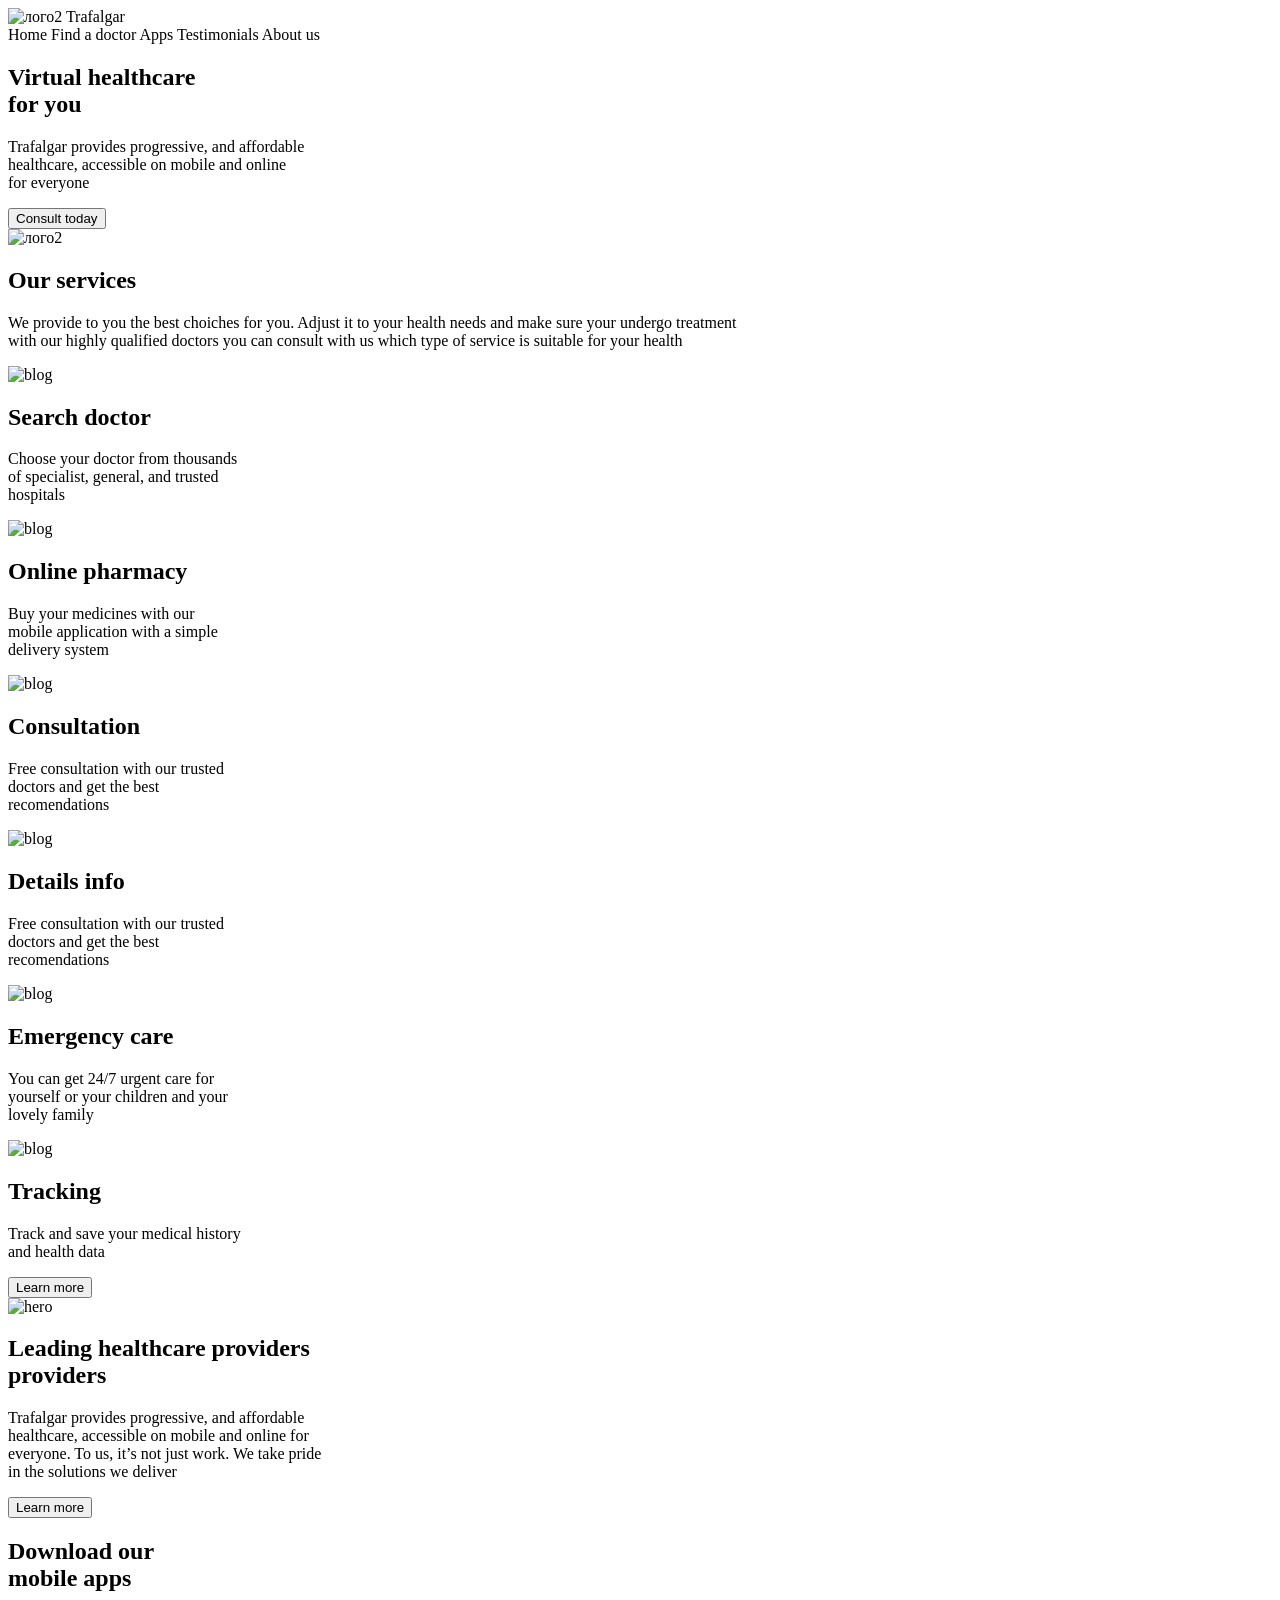
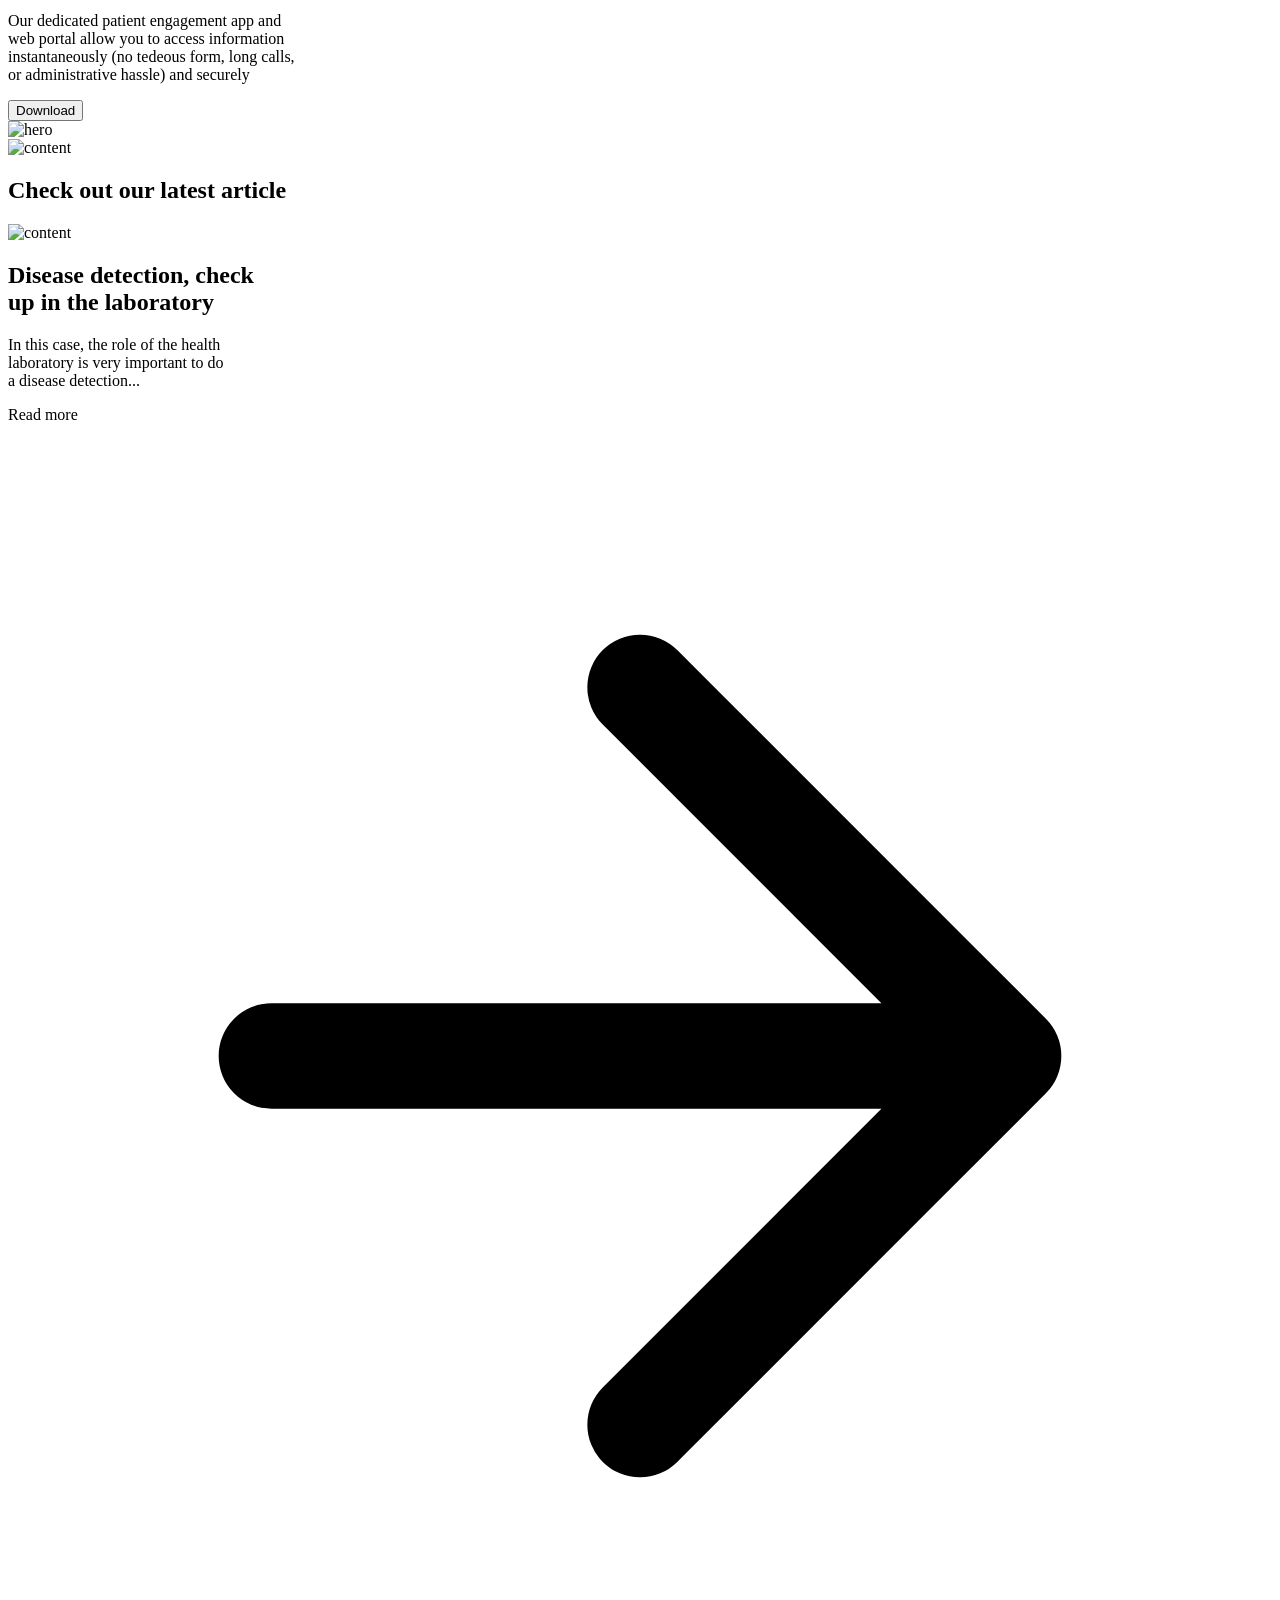
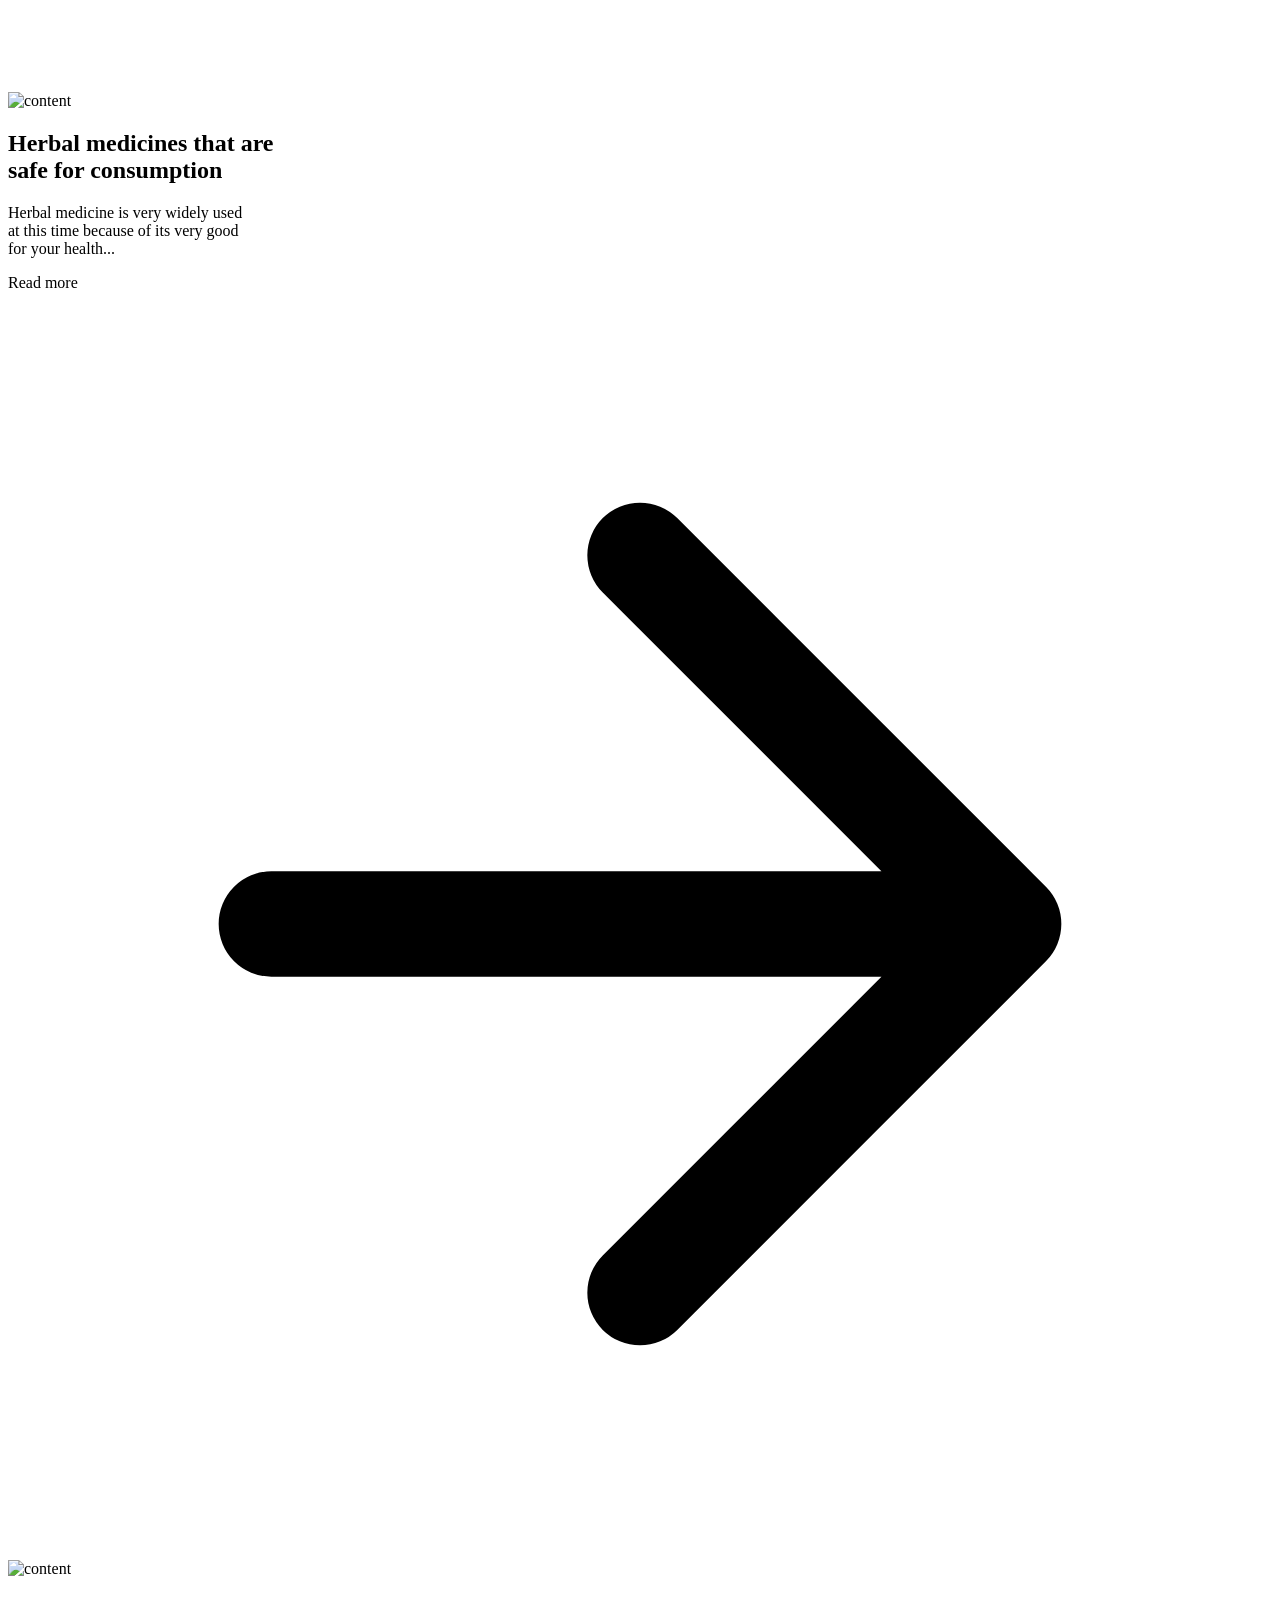
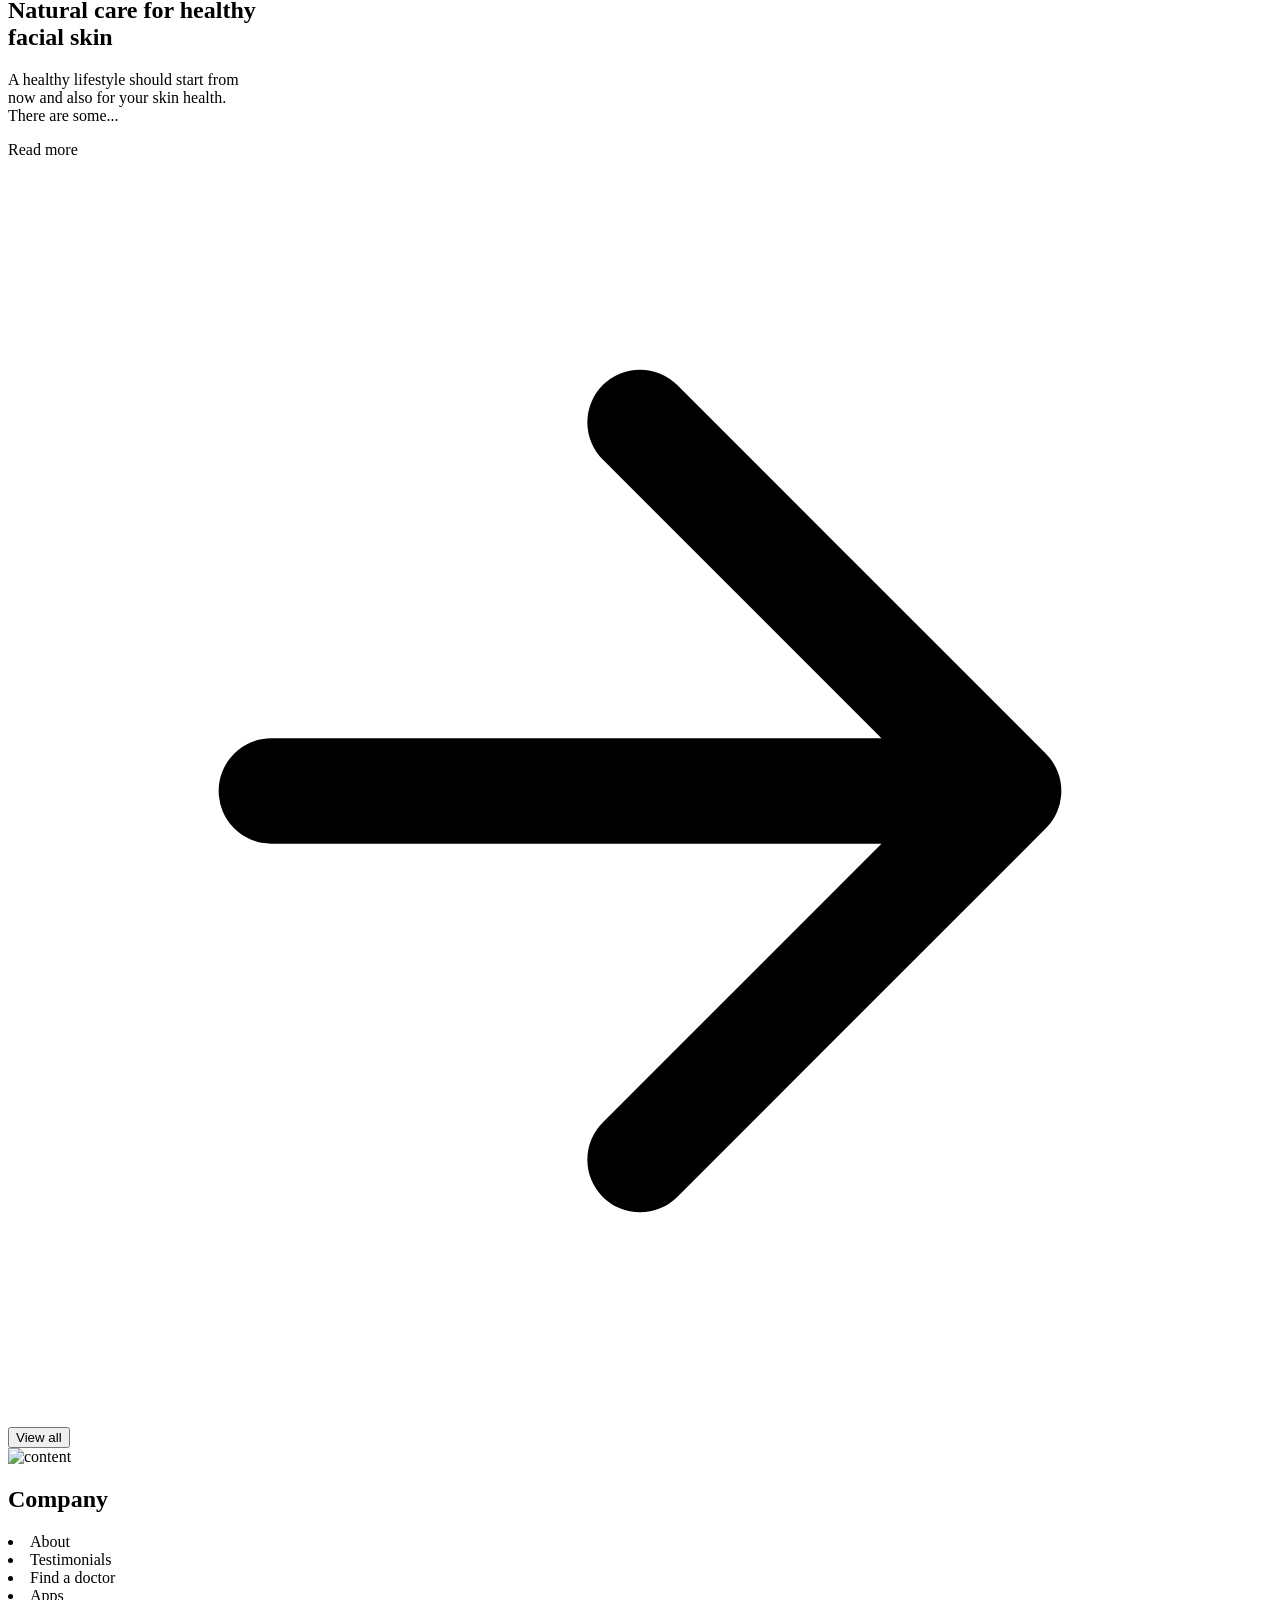
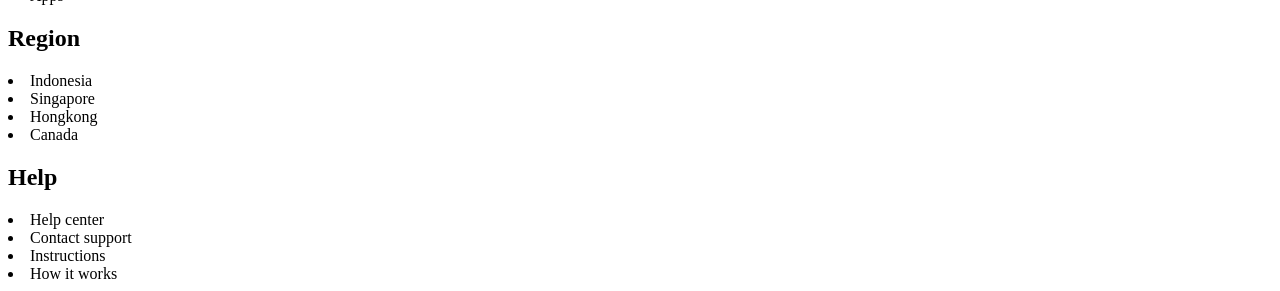
==== commit 23a66958: "Add files via upload" ====
--- a/index.html
+++ b/index.html
@@ -1,323 +1,352 @@
-<!DOCTYPE html>
-<html lang="en">
-<head>
-    <meta charset="UTF-8">
-    <meta http-equiv="X-UA-Compatible" content="IE=edge">
-    <meta name="viewport" content="width=device-width, initial-scale=1.0">
-    <link rel="stylesheet" href="header.css">
-    <link rel="stylesheet" href="block1.css">
-    <link rel="stylesheet" href="block2.css">
-    <link rel="stylesheet" href="block3.css">
-    <link rel="stylesheet" href="block4.css">
-    <link rel="stylesheet" href="footer.css">
-    <title>Document</title>
-</head>
-<body>
-    <div class="bg_white">
-        <header>
-            <p class="htx1">Box Office</p>
-            <p class="htx2">Media</p>
-            <p class="htx3">Ratings</p>
-            <p class="htx4">DVD & Blu-Ray</p>
-            
-            <img src="./img/Logo.svg" alt="logo" class="logo">
-            <div class="square"><img src="./img/Shape.svg" alt="shape" class="shape"></div>
-            <img src="./img/Path.svg" alt="Path" class="Path">
-            <img src="./img/Oval.svg" alt="oval" class="oval">
-            <img src="./img/upOval.svg" alt="upOval" class="upOval"><p class ="up8">8</p>
-            <p class="htx5">Society</p>
-        </header>
-        <main>
-            <div class="block1">
-                <p class="blue"></p>
-                <ul class="menu">
-                    <li><img src="./img/Assasin;s.svg" alt="Assasin"></li>
-                    <li><img src="./img/Fantastic.svg" alt="Fantastic"></li>
-                    <li><img src="./img/Strange.svg" alt="Strange"></li>
-                    <li><img src="./img/Secret.svg" alt="Secret"></li>
-                    <li><img src="./img/WW.svg" alt="WW"></li>
-                </ul>                
-                <div>
-                    <img src="img/Grad_Black.svg" alt="bg" class="bg_gr_black1">
-                    <img src="img/Grad_Black.svg" alt="bg" class="bg_gr_black2">
-                    <img src="img/Grad_Black.svg" alt="bg" class="bg_gr_black3">
-                    <img src="img/Grad_Black.svg" alt="bg" class="bg_gr_black4">
-                    <img src="./img/Red.svg" alt="Red" class="Red">
-                    <p class="Rectangle3"></p>
-                    <img src="./img/Shape2.svg" alt="Shape2" class="Shape2">
-                    <img src="./img/Shape3.svg" alt="Shape3" class="Shape3">
-                    <img src="./img/Shape4.svg" alt="Shape4" class="Shape4">
-                    <img src="./img/Shape.svg" alt="Shape" class="Ticket_Shape">
-                </div>
-                <div>
-                    <p class="next"></p>
-                    <img src="img/Next.svg" alt="Next" class="Button_Next">
-                </div>
-            </div>
-            <div class="block2">
-                <p class="Orange_line"></p>
-                <div class="JasonBourne">
-                    <p class="txt1">Jason Bourne</p>
-                    <p class="txt2">year</p>
-                    <p class="txt3">country</p>
-                    <p class="txt4">director</p>
-                    <p class="txt5">genres</p>
-                    <p class="txt6">budget</p>
-                    <p class="txt7">duration</p>
-                    <p class="txt8">2016</p>
-                    <p class="txt9">USA</p>
-                    <p class="txt10">Paul Greengrass</p>
-                    <p class="txt11">action</p>
-                    <p class="txt12">thriller</p>
-                    <p class="txt13">$120 000 000</p>
-                    <p class="txt14">You might remember the Dell computer commercials in which a youth reports this exciting news to his friends that they are about to get their new computer by telling them.</p>
-                    <p class="txt15">123 min</p>
-                    <p class="txt1"></p>
-                    <p class="txt1"></p>
-                    <p class="txt1"></p>
-                    <img src="./img/Bourne.svg" alt="Bourne" class="Bourne">
-                    <img src="./img/Shape5.1.svg" alt="Shape5" class="Shape5">
-                    <ul class="Bourne_img">
-                        <li><img src="./img/Bourne1.svg" alt="Bourne1"></li>
-                        <li><img src="./img/Bourne2.svg" alt="Bourne2"></li>
-                        <li><img src="./img/Bourne3.svg" alt="Bourne3"></li>
-                        <li><img src="./img/Bourne4.svg" alt="Bourne4"></li>
-                        <li><img src="./img/Bourne5.svg" alt="Bourne5"></li>
-                        <li><img src="./img/Bourne6.svg" alt="Bourne6"></li>
-                    </ul>
-                    <img src="./img/Group12.svg" alt="Group12" class="Group12">
-                    <img src="./img/Group13.svg" alt="Group12" class="Group13">
-                </div>
-                <div class="JasonBourne_video">                    
-                    <img src="./img/JasonBourne2016.svg" alt="JasonBourne2016" class="JasonBourne2016">
-                    <p class="Shadow"></p>
-                    <p class="Play_gr"></p>
-                    <img src="img/Next.svg" alt="Next" class="Button_play">
-                    <img src="./img/Play.svg" alt="Oval2" class="Oval2">
-                    
-                </div>
-                <div class="paginations">
-                    <img src="./img/Dot1.svg" class="dot1" alt="Dot1">
-                    <img src="./img/Dot1.svg" class="dot2" alt="Dot2">
-                    <img src="./img/Dot2.svg" class="dot3" alt="Dot3">
-                    <img src="./img/Dot1.svg" class="dot4" alt="Dot4">
-                    <img src="./img/Dot3.svg" class="dot5" alt="Dot5">
-                    <img src="./img/Dot1.svg" class="dot6" alt="Dot6">
-                    <img src="./img/Dot1.svg" class="dot7" alt="Dot7">
-                </div>
-            </div>
-            <div class="block3">
-                <div class="Last_News">
-                    <p class="txt16">Last News</p>
-                    <p class="txt17">Top  |  Movies  |  TV  |  Celebs</p>
-                    <p class="txt18">Jared Leto Joins ‘Blade Runner’ Sequel</p>
-                    <p class="txt19">Jared Leto has joined the upcoming “Blade Runner” sequel, TheWrap has learned. See more</p>
-                    <p class="txt20">Toho to Produce First ‘Godzilla’ Animation Movie</p>
-                    <p class="txt21">Tokyo – Japan’s movie giant, Toho has announced the production of a feature-length Godzilla animation. See more</p>
-                    <p class="txt22">Watch Mysterious New 'American Horror Story' Trailer</p>
-                    <p class="txt23">Leave it to Ryan Murphy and his team from FX's terrifying American Horror Story to keep fans…See more</p>
-                    <p class="txt17"></p>
-                    <ul class="menu1">
-                        <li><img src="./img/News1.svg" alt="img"></li>
-                        <li><img src="./img/News2.svg" alt="img"></li>
-                        <li><img src="./img/News3.svg" alt="img"></li>
-                    </ul>  
-                </div>
-                <div class="Born_Today">
-                    <p class="prev">Born today</p>
-                    <ul class="menu2">
-                        <li><img src="./img/Keanu.svg" alt="img"></li>
-                        <li><img src="./img/Salma.svg" alt="img"></li>
-                        <li><img src="./img/Mark.svg" alt="img"></li>
-                        <li><img src="./img/Cynthia.svg" alt="img"></li>
-                        <li><img src="./img/Austin.svg" alt="img"></li>
-                    </ul>
-                    <ul class="name">
-                        <li>Keanu Reeves</li>
-                        <li>Salma Hayek</li>
-                        <li>Mark Harmon</li>
-                        <li>Cynthia Watros</li>
-                        <li>Austin Abrams</li>
-                    </ul>
-                </div>
-                <div class="See_on_Netflix">
-                    <p class="Netflixtxt">See on Netflix</p>
-                    <ul class="menu3">
-                        <li><img src="./img/Daredevil.svg" alt="img"></li>
-                        <li><img src="./img/Black_Mirror.svg" alt="img"></li>
-                        <li><img src="./img/Jessica_Jones.svg" alt="img"></li>
-                        <li><img src="./img/House_of_Cards.svg" alt="img"></li>
-                        <li><img src="./img/Sense8.svg" alt="img"></li>
-                    </ul>
-                    <ul class="Netflix">
-                        <li>Daredevil</li>
-                        <li>Black Mirror</li>
-                        <li>Jessica Jones</li>
-                        <li>House of Cards</li>
-                        <li>Sense8</li>
-                    </ul>  
-                </div>
-                <div class="Todays_Wallpapers">
-                    <p class="wallpapertxt">Today's wallpapers</p>
-                    <ul class="menu4">
-                        <li><img src="./img/wallpapers1.svg"  alt="wallpapers"></li>
-                        <li><img src="./img/wallpapers2.svg" alt="wallpapers"></li>
-                        <li><img src="./img/wallpapers3.svg" alt="wallpapers"></li>
-                    </ul>
-                    <p class="shadow2"></p>
-                    <p class="shadow3"></p>
-                    <p class="shadow4"></p>
-                </div>
-            </div>
-            <p class="line1">
-            <div class="block4">
-                <div class="Top250">
-                    <p class="b4tx16">TOP 250</p> 
-                    <p class="b4tx17">See more</p>  
-                    <p class="b4tx18">1.</p>
-                    <p class="b4tx19">The Shawshank Redemp</p>
-                    <p class="b4tx20">9.198</p>
-                    <p class="b4tx30">2.</p>
-                    <p class="b4tx31">The Green Mile</p>
-                    <p class="b4tx32">9.149</p>
-                    <p class="b4tx33">3.</p>
-                    <p class="b4tx34">Forrest Gump</p>
-                    <p class="b4tx35">9.003</p>               
-                    <p class="b4tx36">4.</p>
-                    <p class="b4tx37">Schindler's List</p>
-                    <p class="b4tx38">8.893</p>
-                    <p class="b4tx39">5.</p>
-                    <p class="b4tx40">Intouchables</p>
-                    <p class="b4tx41">8.873</p>
-                    <p class="b4tx42">6.</p>
-                    <p class="b4tx43">Inception</p>
-                    <p class="b4tx44">8.770</p>
-                    <ul class="menu5">
-                        <li><img src="./img/top1.svg" alt="top"></li>
-                        <li><img src="./img/top2.svg" alt="top"></li>
-                        <li><img src="./img/top3.svg" alt="top"></li>
-                        <li><img src="./img/top4.svg" alt="top"></li>
-                        <li><img src="./img/top5.svg" alt="top"></li>
-                        <li><img src="./img/top6.svg" alt="top"></li>
-                    </ul>
-                </div>
-                <div class="randommovie">                    
-                    <div class="poster">
-                        <p class="b4tx23">Random Movie</p>
-                        <p class="b4tx22">Guardians of the Gal</p>
-                        <img src="./img/Guardians.svg" alt="img">
-                        <p class="shadow1"></p>
-                        <img src="./img/tag1.svg" class="tag1" alt="tag1">
-                        <img src="./img/tag2.svg" class="tag2" alt="tag1">
-                        <img src="./img/tag3.svg" class="tag3" alt="tag1">
-                        <img src="./img/tag4.svg" class="tag4" alt="tag1">
-                        <img src="./img/tag5.svg" class="tag5" alt="tag1">
-                        <img src="./img/tag6.svg" class="tag6" alt="tag1">
-                        <div class="randombutton">                            
-                            <img src="./img/Arrow.svg" class="arrow" alt="img">
-                            <p class="b4tx21">Randomize</p>
-                        </div>
-                        <p class="b4tx24">action</p>
-                        <p class="b4tx25">adventure</p>
-                        <p class="b4tx26">sci-fi</p>
-                        <p class="b4tx27">western</p>
-                        <p class="b4tx28">detective</p>
-                        <p class="b4tx29">criminal</p>
-                    </div>                
-                </div>
-                <div class="Box_office">
-                    <p class="b4tx2">Box Office (weekend)</p>
-                    <p class="b4tx1">See more</p>
-                    <p class="b4tx3">Suicide Sqad</p>
-                    <p class="b4tx4">$43 536 013</p>
-                    <p class="b4tx5">Sausage Party</p>
-                    <p class="b4tx6">$34 263 534</p>
-                    <p class="b4tx7">Pete's Dragon</p>
-                    <p class="b4tx8">$21 514 095</p>
-                    <p class="b4tx9">Jason Bourne</p>
-                    <p class="b4tx10">$13 846 875</p>
-                    <p class="b4tx11">Bad Moms</p>
-                    <p class="b4tx12">$11 362 783</p>
-                    <p class="b4tx13">The Secret Life of P</p>
-                    <p class="b4tx14">$9 064 565</p>
-                    <ul class="menu6">
-                        <li><img src="./img/box1.svg" alt="box"></li>
-                        <li><img src="./img/box2.svg" alt="box"></li>
-                        <li><img src="./img/box3.svg" alt="box"></li>
-                        <li><img src="./img/box4.svg" alt="box"></li>
-                        <li><img src="./img/box5.svg" alt="box"></li>
-                        <li><img src="./img/box6.svg" alt="box"></li>
-                    </ul> 
-                </div>
-                <div class="Recently_ciewed">
-                    <p class="b4tx15">Recently viewed</p>
-                    <ul class="menu7">
-                        <li><img src="./img/recently1.svg" alt="recently"></li>
-                        <li><img src="./img/recently2.svg" alt="recently"></li>
-                        <li><img src="./img/recently3.svg" alt="recently"></li>
-                        <li><img src="./img/recently4.svg" alt="recently"></li>
-                        <li><img src="./img/recently5.svg" alt="recently"></li>
-                        <li><img src="./img/recently6.svg" alt="recently"></li>
-                        <li><img src="./img/recently7.svg" alt="recently"></li>
-                        <li><img src="./img/recently8.svg" alt="recently"></li>
-                        <li><img src="./img/recently9.svg" alt="recently"></li>
-                        <li><img src="./img/recently10.svg" alt="recently"></li>
-                        <li><img src="./img/recently11.svg" alt="recently"></li>
-                        <li><img src="./img/recently12.svg" alt="recently"></li>
-                        <li><img src="./img/recently13.svg" alt="recently"></li>
-                        <li><img src="./img/recently14.svg" alt="recently"></li>
-                        <li><img src="./img/recently15.svg" alt="recently"></li>
-                        <li><img src="./img/recently15.1.svg" alt="play"></li>
-                    </ul>  
-                    <div class="fifty">
-                        <p class="buttonplay"></p>
-                        <img src="./img/play1.svg" class="play1" alt="play">
-                    </div>  
-                </div> 
-                <p class="line2">
-            </div>
-        </main>
-    <footer>
-        <div class="IMDbeverywhere">
-            <p class="t1">IMDb Everywhere</p>
-            <p class="t2">Find showtimes, watch trailers, browse photos, track your Watchlist and rate your favorite movies and TV shows on your phone or tablet!</p>
-            <p class="t3">IMDB Mobile site</p>
-            <ul class="App">
-                <li><img src="./img/Appstore.svg" alt="Appstore"></li>
-                <li><img src="./img/google-play-badge.svg" alt="google-play-badge"></li>
-                <li><img src="./img/amazon.svg" alt="amazon"></li>
-            </ul>
-        </div>
-       <div class="IMDbfollow">
-           <p class="t4">Follow us</p>
-            <ul class="follow">
-                <li><img src="./img/Facebook.svg"  alt="Facebook"></li>
-                <li><img src="./img/Instagram.svg"  alt="Instagram"></li>
-                <li><img src="./img/Youtube.svg"  alt="Yputube"></li>
-                <li><img src="./img/G+.svg"  alt="G+"></li>
-                <li><img src="./img/Twitter.svg"  alt="Twitter"></li>
-            </ul>   
-       </div>
-       <div class="Flickr">
-           <p class="t5">Flickr Gallery</p>
-            <ul class="Photos">
-                <li><img src="./img/F1.svg" alt="F1"></li>
-                <li><img src="./img/F2.svg" alt="F2"></li>
-                <li><img src="./img/F3.svg" alt="F3"></li>
-                <li><img src="./img/F4.svg" alt="F4"></li>
-                <li><img src="./img/F5.svg" alt="F5"></li>
-                <li><img src="./img/F6.svg" alt="F6"></li>
-            </ul>
-       </div>
-       <div class="Links">
-            <p class="text1">HomeTop Rated Movies Box Office TVComing Soon Site Index Search</p>
-            <p class="text2">Contact Us Message Boards Account News Press Room Advertising Jobs</p>
-            <p class="text3">IMDbPro Box Office Mojo Withoutabox Conditions of Use Privacy Policy Interest-Based Ads</p>
-       </div>
-       <div class="Amazon">
-            <img src="./img/Amazon.com-Logo.svg.svg" class="amazon_logo" alt="Logo">
-       </div>
-    </footer>
-    </div>
-</body>
+<!DOCTYPE html>
+<html lang="en">
+<head>
+    <meta charset="UTF-8" />
+    <meta name="viewport" content="width=device-width, initial-scale=1.0" />
+    <link href="https://unpkg.com/tailwindcss@^2/dist/tailwind.min.css" rel="stylesheet">
+    <link rel="stylesheet" href="Style.css">
+    <link rel="stylesheet" href="modal.css">
+    <script src="Buttons.js"></script>
+    
+
+    <title>Blogpage</title>
+</head>
+<body>
+    <div class="preloader">
+        <div class="preloader__row">
+          <p class="text-4xl text-center">Загрузка страницы …</p>
+          <div class="preloader__item"></div>
+          <div class="preloader__item"></div>
+        </div>
+      </div>
+
+
+<header class="text-gray-600 body-font">
+    <div class="container mx-auto flex flex-wrap p-5 flex-col md:flex-row items-center">
+      <a class="flex title-font font-medium items-center text-gray-900 mb-4 md:mb-0">
+        <img src="./images/logo.png" alt="лого2">
+        <path d="M12 2L2 7l10 5 10-5-10-5zM2 17l10 5 10-5M2 12l10 5 10-5"></path>
+        </svg>
+        <span class="ml-3 text-xl">Trafalgar</span>
+      </a>
+      <nav class="md:ml-auto flex flex-wrap items-center text-base justify-center">
+        <a class="mr-5 text-gray-900 font-bold">Home</a>
+        <a class="mr-5 hover:text-gray-900">Find a doctor</a>
+        <a class="mr-5 hover:text-gray-900">Apps</a>
+        <a class="mr-5 hover:text-gray-900">Testimonials</a>
+        <a class="mr-5 hover:text-gray-900">About us</a>
+      </nav>
+    </div>
+  </header>
+
+  <section class="text-gray-600 body-font">
+    <div class="container mx-auto flex px-5 py-24 md:flex-row flex-col items-center">
+      <div class="lg:flex-grow md:w-1/2 lg:pr-24 md:pr-16 flex flex-col md:items-start md:text-left mb-16 md:mb-0 items-center text-center">
+        <h1 class="title-font sm:text-5xl text-3xl mb-4 font-medium text-gray-900">Virtual healthcare  
+          <br class="hidden lg:inline-block">for you
+        </h1>
+        <p class="mb-8 leading-relaxed text-2xl text-gray-500">Trafalgar provides progressive, and affordable
+            <br class="hidden lg:inline-block">healthcare, accessible on mobile and online
+            <br class="hidden lg:inline-block">for everyone</p>
+        <div class="flex justify-center">
+          <button data-toggle="modal" class="inline-flex text-white bg-blue-500 border-0 py-4 px-10 focus:outline-none hover:bg-blue-600 rounded-full text-lg" >Consult today</button>
+
+        </div>
+      </div>
+      <div class="lg:max-w-lg lg:w-full md:w-1/2 w-5/6">
+        <img src="./images/trafalgar-header illustration 1.svg" alt="лого2">
+      </div>
+    </div>
+  </section>
+  
+  <section class="text-gray-600 body-font">
+    <div class="container px-5 py-24 mx-auto">
+      <div class="text-center mb-20">
+        <h1 class="sm:text-4xl text-2xl font-medium title-font text-gray-900 mb-6">Our services</h1>
+        <div class="flex mt-2 justify-center">
+            <div class="w-16 h-1  rounded-full bg-black inline-flex">           
+            </div>
+        </div>
+        <p class="text-base py-6 leading-relaxed xl:w-5/6 lg:w-3/4 mx-auto text-xl text-gray-500s">We provide to you the best choiches for you. Adjust it to your health needs and make sure your undergo treatment 
+            <br class="hidden lg:inline-block">with our highly qualified doctors you can consult with us which type of service is suitable for your health</p>
+      </div> 
+             
+    <div class="flex flex-wrap -m-4">
+        <div class="p-4 md:w-1/3 ">
+          <div class="h-full border-2 border-gray-200 border-opacity-60 rounded-3xl overflow-hidden shadow-lg">
+            <img class="lg:h-48 md:h-36 w-full object-contain px-6 py-12 object-left-top" src="./images/lupa.svg" alt="blog">
+            <div class="p-6 ">
+              <h1 class="title-font text-3xl font-bold text-gray-900 mb-3">Search doctor</h1>
+              <p class="leading-relaxed text-lg mb-3">Choose your doctor from thousands
+                <br class="hidden lg:inline-block">of specialist, general, and trusted
+                <br class="hidden lg:inline-block">hospitals</p>
+            </div>
+          </div>
+        </div>
+        <div class="p-4 md:w-1/3">
+          <div class="h-full border-2 border-gray-200 border-opacity-60 rounded-3xl overflow-hidden shadow-lg">
+            <img class="lg:h-48 md:h-36 w-full object-contain px-6 py-12 object-left-top" src="./images/banka.svg" alt="blog">
+            <div class="p-6">
+              <h1 class="title-font text-3xl font-bold text-gray-900 mb-3">Online pharmacy</h1>
+              <p class="leading-relaxed text-lg mb-3">Buy your medicines with our 
+                <br class="hidden lg:inline-block">mobile application with a simple 
+                <br class="hidden lg:inline-block">delivery system</p>
+            </div>
+          </div>
+        </div>
+        <div class="p-4 md:w-1/3">
+          <div class="h-full border-2 border-gray-200 border-opacity-60 rounded-3xl overflow-hidden shadow-lg">
+            <img class="lg:h-48 md:h-36 w-full object-contain px-6 py-12 object-left-top" src="./images/planshet.svg" alt="blog">
+            <div class="p-6">
+              <h1 class="title-font text-3xl font-bold text-gray-900 mb-3">Consultation</h1>
+              <p class="leading-relaxed text-lg mb-3">Free consultation with our trusted 
+                <br class="hidden lg:inline-block">doctors and get the best 
+                <br class="hidden lg:inline-block">recomendations</p>
+            </div>
+          </div>
+        </div>
+    </div>
+    <div class="flex flex-wrap -m-4">
+        <div class="p-4 md:w-1/3">
+          <div class="h-full border-2 border-gray-200 border-opacity-60 rounded-3xl overflow-hidden shadow-lg shadow-lg">
+            <img class="lg:h-48 md:h-36 w-full object-contain px-6 py-12 object-left-top" src="./images/planshet2.svg" alt="blog">
+            <div class="p-6">
+              <h1 class="title-font text-3xl font-bold text-gray-900 mb-3">Details info</h1>
+              <p class="leading-relaxed text-lg mb-3">Free consultation with our trusted 
+                <br class="hidden lg:inline-block">doctors and get the best 
+                <br class="hidden lg:inline-block">recomendations</p>
+            </div>
+          </div>
+        </div>
+        <div class="p-4 md:w-1/3">
+          <div class="h-full border-2 border-gray-200 border-opacity-60 rounded-3xl overflow-hidden shadow-lg">
+            <img class="lg:h-48 md:h-36 w-full object-contain px-6 py-12 object-left-top" src="./images/chemodan.svg" alt="blog">
+            <div class="p-6">
+              <h1 class="title-font text-3xl font-bold text-gray-900 mb-3">Emergency care</h1>
+              <p class="leading-relaxed text-lg mb-3">You can get 24/7 urgent care for 
+                <br class="hidden lg:inline-block">yourself or your children and your 
+                <br class="hidden lg:inline-block">lovely family</p>
+            </div>
+          </div>
+        </div>
+        <div class="p-4 md:w-1/3">
+          <div class="h-full border-2 border-gray-200 border-opacity-60 rounded-3xl overflow-hidden shadow-lg">
+            <img class="lg:h-48 md:h-36 w-full object-contain px-6 py-12 object-left-top" src="./images/blocknote.svg" alt="blog">
+            <div class="p-6">
+              <h1 class="title-font text-3xl font-bold text-gray-900 mb-3">Tracking</h1>
+              <p class="leading-relaxed text-lg mb-3">Track and save your medical history 
+                <br class="hidden lg:inline-block">and health data </p>
+            </div>
+          </div>
+        </div>
+    </div>
+
+        <button data-toggle="modal" class="flex mx-auto mt-16 text-white bg-blue-500 border-0 py-4 px-10 focus:outline-none hover:bg-blue-600 rounded-full text-lg">Learn more</button>
+    </div>
+  </section>
+
+
+
+<section class="text-gray-600 body-font">
+    <div class="container mx-auto flex px-40 py-24 md:flex-row flex-col items-center">
+      <div class="lg:max-w-lg lg:w-full md:w-1/2 w-5/6 mb-10 md:mb-0">
+        <img class="object-cover object-center rounded" alt="hero" src="./images/shpritc.svg">
+      </div>
+      <div class="lg:flex-grow md:w-1/2 lg:pl-24 md:pl-16 flex flex-col md:items-start md:text-left items-center text-center">
+        <h1 class="title-font sm:text-4xl text-3xl mb-4 font-medium text-gray-900">Leading healthcare providers
+          <br class="hidden lg:inline-block">providers
+        </h1>
+        <div class="w-16 h-1 rounded-full bg-black inline-flex">           
+        </div>
+        <p class="mb-8 py-3 text-xl leading-relaxed">Trafalgar provides progressive, and affordable 
+            <br class="hidden lg:inline-block">healthcare, accessible on mobile and online for 
+            <br class="hidden lg:inline-block">everyone. To us, it’s not just work. We take pride 
+            <br class="hidden lg:inline-block">in the solutions we deliver</p>
+        <div class="flex justify-center">
+          <button data-toggle="modal" class="inline-flex text-white bg-blue-500 border-0 py-4 px-10 focus:outline-none hover:bg-blue-600 rounded-full text-lg">Learn more</button>
+        </div>
+      </div>
+    </div>
+  </section>
+
+  <section class="text-gray-600 body-font">
+    <div class="container mx-auto flex px-5 py-24 md:flex-row flex-col items-center">
+
+      <div class="lg:flex-grow md:w-1/2 lg:pl-24 md:pl-16 flex flex-col md:items-start md:text-left items-center text-center">
+        <h1 class="title-font sm:text-4xl text-3xl mb-4 font-medium text-gray-900">Download our 
+          <br class="hidden lg:inline-block">mobile apps
+        </h1>
+        <div class="w-16 h-1 rounded-full bg-black inline-flex">           
+        </div>
+        <p class="mb-8 py-3 text-xl leading-relaxed">Our dedicated patient engagement app and 
+            <br class="hidden lg:inline-block">web portal allow you to access information 
+            <br class="hidden lg:inline-block">instantaneously (no tedeous form, long calls, 
+            <br class="hidden lg:inline-block">or administrative hassle) and securely</p>
+            <div class="flex justify-center">
+          <button data-toggle="modal" class="inline-flex text-white bg-blue-500 border-0 py-4 px-10 focus:outline-none hover:bg-blue-600 rounded-full text-lg">Download</button>
+        </div>
+      </div>
+      <div class="lg:max-w-lg lg:w-full md:w-1/2 w-5/6 mb-10 md:mb-0">
+        <img class="object-cover object-center rounded" alt="hero" src="./images/mjik.svg">
+      </div>
+    </div>
+  </section>
+  <section class="text-gray-600 body-font">
+    <div class="container px-5 py-24 mx-auto flex flex-col">
+      <div class="lg:w-full mx-auto">
+        <div class="h-96 overflow-hidden">
+          <img alt="content" class="object-contain  object-center h-full w-full" src="./images/edward.svg">
+        </div>
+      </div>
+    </div>
+  </section>
+
+  <section class="text-gray-600 body-font">
+    <div class="container px-5 py-24 mx-auto">
+        <div class="text-center mb-20 ">
+            <h1 class="sm:text-3xl text-2xl font-medium title-font mb-6 text-black">Check out our latest article</h1>
+            <div class="flex mt-2 justify-center">
+              <div class="w-16 h-1  rounded-full bg-black inline-flex"></div>
+            </div>
+         </div>  
+      <div class="flex flex-wrap sm:-m-4 -mx-4 -mb-10 -mt-4">
+        <div class="p-4 md:w-1/3 sm:mb-0 mb-6">
+          <div class="rounded-lg h-64 overflow-hidden">
+            <img alt="content" class="object-cover object-center h-full w-full" src="./images/vakcine.svg">
+          </div>
+          <h2 class="text-xl font-medium title-font text-gray-900 mt-5">Disease detection, check 
+            <br class="hidden lg:inline-block">up in the laboratory</h2>
+          <p class="text-base leading-relaxed mt-2">In this case, the role of the health 
+            <br class="hidden lg:inline-block">laboratory is very important to do 
+            <br class="hidden lg:inline-block">a disease detection...</p>
+          <a class="text-indigo-500 inline-flex items-center mt-3">Read more
+            <svg fill="none" stroke="currentColor" stroke-linecap="round" stroke-linejoin="round" stroke-width="2" class="w-4 h-4 ml-2" viewBox="0 0 24 24">
+              <path d="M5 12h14M12 5l7 7-7 7"></path>
+            </svg>
+          </a>
+        </div>
+        <div class="p-4 md:w-1/3 sm:mb-0 mb-6">
+          <div class="rounded-lg h-64 overflow-hidden">
+            <img alt="content" class="object-cover object-center h-full w-full" src="./images/sci.svg">
+          </div>
+          <h2 class="text-xl font-medium title-font text-gray-900 mt-5">Herbal medicines that are 
+            <br class="hidden lg:inline-block">safe for consumption</h2>
+          <p class="text-base leading-relaxed mt-2">Herbal medicine is very widely used 
+            <br class="hidden lg:inline-block">at this time because of its very good 
+            <br class="hidden lg:inline-block">for your health...</p>
+          <a class="text-indigo-500 inline-flex items-center mt-3">Read more
+            <svg fill="none" stroke="currentColor" stroke-linecap="round" stroke-linejoin="round" stroke-width="2" class="w-4 h-4 ml-2" viewBox="0 0 24 24">
+              <path d="M5 12h14M12 5l7 7-7 7"></path>
+            </svg>
+          </a>
+        </div>
+        <div class="p-4 md:w-1/3 sm:mb-0 mb-6">
+          <div class="rounded-lg h-64 overflow-hidden">
+            <img alt="content" class="object-cover object-center h-full w-full" src="./images/Mask Group.svg">
+          </div>
+          <h2 class="text-xl font-medium title-font text-gray-900 mt-5">Natural care for healthy  
+            <br class="hidden lg:inline-block">facial skin</h2>
+          <p class="text-base leading-relaxed mt-2">A healthy lifestyle should start from 
+            <br class="hidden lg:inline-block">now and also for your skin health. 
+            <br class="hidden lg:inline-block">There are some...</p>
+          <a class="text-indigo-500 inline-flex items-center mt-3">Read more
+            <svg fill="none" stroke="currentColor" stroke-linecap="round" stroke-linejoin="round" stroke-width="2" class="w-4 h-4 ml-2" viewBox="0 0 24 24">
+              <path d="M5 12h14M12 5l7 7-7 7"></path>
+            </svg>
+          </a>
+        </div>
+      </div>
+      <div class="flex flex-col text-center w-full mb-20">
+        </div>
+        <button data-toggle="modal" class="flex mx-auto mt-16 text-white bg-blue-500 border-0 py-4 px-10 focus:outline-none hover:bg-blue-600 rounded-full text-lg">View all</button>
+        </div>
+      </div>
+    </div>
+  </section>
+
+  <footer class="text-gray-600 body-font bg-blue-500">
+    <div class="container px-5 py-24 mx-auto flex md:items-center lg:items-start md:flex-row md:flex-nowrap flex-wrap flex-col">
+      <div class="w-92 flex-shrink-0 md:mx-0 mx-auto text-center md:text-left">
+        <a class="flex title-font font-medium items-center md:justify-start justify-center text-gray-900">
+            <img alt="content" class="object-cover object-center h-full w-full" src="./images/trafalgar.svg">
+        </a>
+      </div>
+      <div class="flex-grow flex flex-wrap md:pl-20 -mb-10 md:mt-0 mt-10 md:text-left text-center">
+        <div class="lg:w-1/3 md:w-1/2 w-full px-4">
+          <h2 class="title-font font-medium text-white tracking-widest text-base mb-3">Company</h2>
+          <nav class="list-none mb-10">
+            <li>
+              <a class="text-white hover:text-gray-100">About</a>
+            </li>
+            <li>
+              <a class="text-white hover:text-gray-100">Testimonials</a>
+            </li>
+            <li>
+              <a class="text-white hover:text-gray-100">Find a doctor</a>
+            </li>
+            <li>
+              <a class="text-white hover:text-gray-100">Apps</a>
+            </li>
+          </nav>
+        </div>
+        <div class="lg:w-1/3 md:w-1/2 w-full px-4">
+          <h2 class="title-font font-medium text-white tracking-widest text-base mb-3">Region</h2>
+          <nav class="list-none mb-10">
+            <li>
+              <a class="text-white hover:text-gray-100">Indonesia</a>
+            </li>
+            <li>
+              <a class="text-white hover:text-gray-100">Singapore</a>
+            </li>
+            <li>
+              <a class="text-white hover:text-gray-100">Hongkong</a>
+            </li>
+            <li>
+              <a class="text-white hover:text-gray-100">Canada</a>
+            </li>
+          </nav>
+        </div>
+        <div class="lg:w-1/3 md:w-1/2 w-full px-4">
+          <h2 class="title-font font-medium text-white tracking-widest text-base mb-3">Help</h2>
+          <nav class="list-none mb-10">
+            <li>
+              <a class="text-white hover:text-gray-100">Help center</a>
+            </li>
+            <li>
+              <a class="text-white hover:text-gray-100">Contact support</a>
+            </li>
+            <li>
+              <a class="text-white hover:text-gray-100">Instructions</a>
+            </li>
+            <li>
+              <a class="text-white hover:text-gray-100">How it works</a>
+            </li>
+          </nav>
+        </div>
+      </div>
+    </div>
+  </footer>
+
+  <script>
+    window.onload = function () {
+    document.body.classList.add('loaded_hiding');
+    window.setTimeout(function () {
+    document.body.classList.add('loaded');
+    document.body.classList.remove('loaded_hiding');}, 500);
+    }
+    </script>
+    <script>
+    // создаём модальное окно
+    var modal = $modal({
+    title: 'Зачтите пожалуйста лабу',
+    content: '<img src="./images/logo.png" alt="" style="display: block; height: auto; max-width: 100%;"> <p>Макет был реализован Морозовым Иваном Викторовичем. Вариант № 8</p>' ,
+    });
+    // при клике на документ
+    document.addEventListener('click', function(e) {
+        if (e.target.dataset.toggle === 'modal') {
+        modal.show();
+        }
+    });
+    </script>
+</body>
 </html>
--- a/Style.css
+++ b/Style.css
@@ -0,0 +1,33 @@
+.preloader {
+    /*фиксированное позиционирование*/
+    position: fixed;
+    /* координаты положения */
+    left: 0;
+    top: 0;
+    right: 0;
+    bottom: 0;
+    /* фоновый цвет элемента */
+    background: #e0e0e0;
+    /* размещаем блок над всеми элементами на странице (это значение должно быть больше, чем у любого другого позиционированного элемента на странице) */
+    z-index: 1001;
+  }
+
+  .preloader__row {
+    position: relative;
+    top: 50%;
+    height: 70px;
+    margin-top: -35px;
+    margin-left: -35px;
+    text-align: center;
+  }           
+  
+
+  .loaded_hiding .preloader {
+    transition: 0.534s opacity;
+    opacity: 1;
+  }
+
+  .loaded .preloader {
+    display: none;
+  }
+  
--- a/modal.css
+++ b/modal.css
@@ -0,0 +1,94 @@
+.modal__backdrop {
+    position: fixed;
+    top: 0;
+    right: 0;
+    bottom: 0;
+    left: 0;
+    background: rgba(0, 0, 0, 0.5);
+    opacity: 0;
+    z-index: -1;
+    pointer-events: none;
+    transition: opacity0 .2s ease-in;
+  }
+  
+  .modal__content {
+    position: relative;
+    width: auto;
+    margin: 10px;
+    transition: opacity 0.3s ease-in;
+    display: flex;
+    flex-direction: column;
+    background-color: #fff;
+    background-clip: padding-box;
+    border: 1px solid rgba(0, 0, 0, 0.2);
+    border-radius: 0.3rem;
+    box-shadow: 0 0 7px 0 rgba(0, 0, 0, 0.3);
+  }
+  
+  @media (min-width: 576px) {
+    .modal__content {
+      max-width: 500px;
+      margin: 50px auto;
+    }
+  }
+  
+  .modal__show .modal__backdrop,
+  .modal__show .modal__content {
+    opacity: 1;
+    z-index: 1050;
+    pointer-events: auto;
+    overflow-y: auto;
+  }
+  
+  .modal__header {
+    display: flex;
+    align-items: center;
+    justify-content: space-between;
+    padding: 15px;
+    border-bottom: 1px solid #eceeef;
+  }
+  
+  .modal__title {
+    margin-top: 0;
+    margin-bottom: 0;
+    line-height: 1.5;
+    font-size: 1.25rem;
+    font-weight: 500;
+  }
+  
+  .modal__btn-close {
+    float: right;
+    font-family: sans-serif;
+    font-size: 24px;
+    font-weight: 700;
+    line-height: 1;
+    color: #000;
+    text-shadow: 0 1px 0 #fff;
+    opacity: 0.5;
+    text-decoration: none;
+  }
+  
+  .modal__btn-close:focus,
+  .modal__btn-close:hover {
+    color: #000;
+    text-decoration: none;
+    cursor: pointer;
+    opacity: 0.75;
+  }
+  
+  .modal__body {
+    position: relative;
+    flex: 1 1 auto;
+    padding: 15px;
+    overflow: auto;
+  }
+  
+  .modal__footer {
+    display: flex;
+    align-items: center;
+    justify-content: flex-end;
+    padding: 1rem;
+    border-top: 1px solid #e9ecef;
+    border-bottom-right-radius: 0.3rem;
+    border-bottom-left-radius: 0.3rem;
+  }
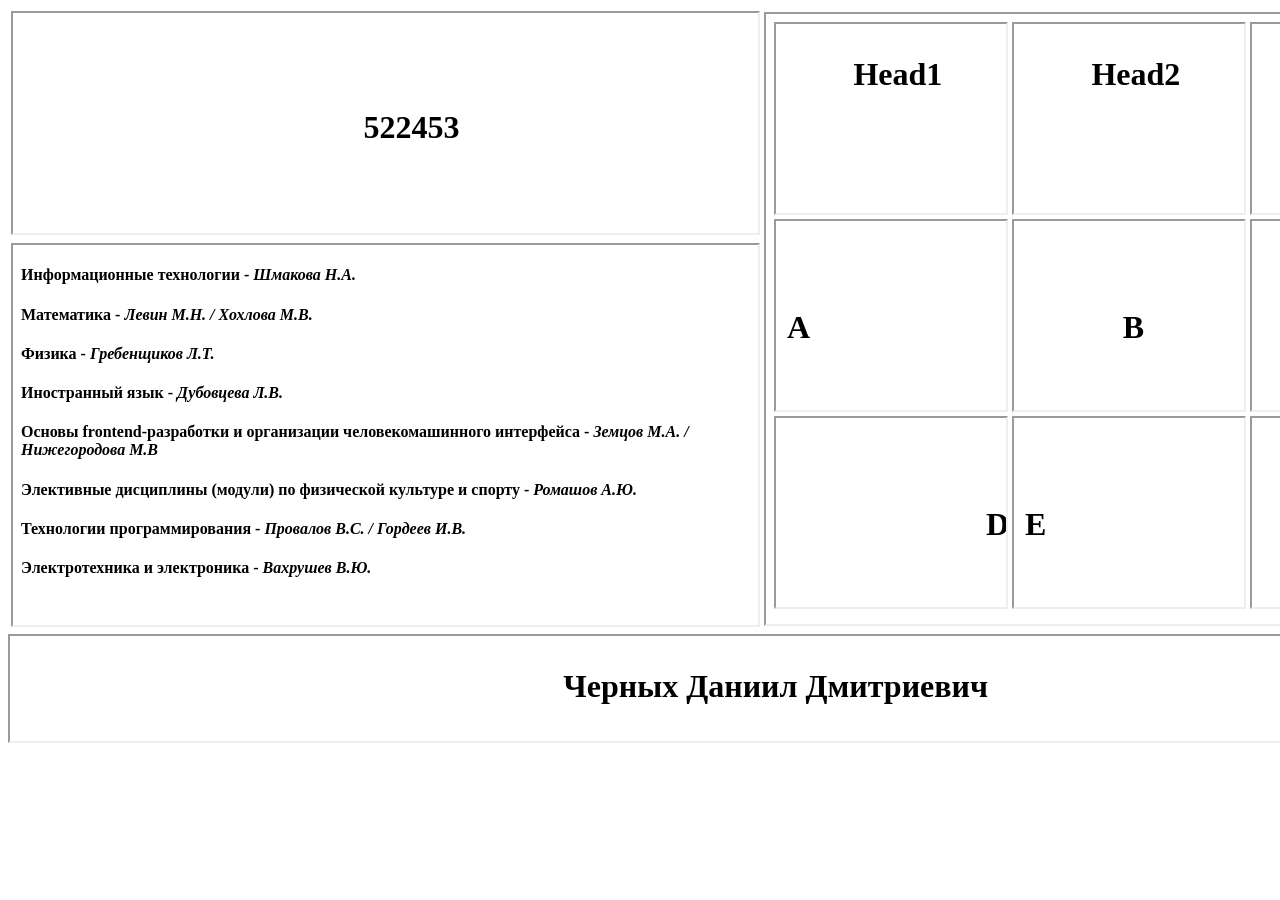
==== commit d0f3f099: "Add files via upload" ====
--- a/index.html
+++ b/index.html
@@ -1,352 +1,16 @@
-<!DOCTYPE html>
-<html lang="en">
-<head>
-    <meta charset="UTF-8" />
-    <meta name="viewport" content="width=device-width, initial-scale=1.0" />
-    <link href="https://unpkg.com/tailwindcss@^2/dist/tailwind.min.css" rel="stylesheet">
-    <link rel="stylesheet" href="Style.css">
-    <link rel="stylesheet" href="modal.css">
-    <script src="Buttons.js"></script>
-    
-
-    <title>Blogpage</title>
-</head>
-<body>
-    <div class="preloader">
-        <div class="preloader__row">
-          <p class="text-4xl text-center">Загрузка страницы …</p>
-          <div class="preloader__item"></div>
-          <div class="preloader__item"></div>
-        </div>
-      </div>
-
-
-<header class="text-gray-600 body-font">
-    <div class="container mx-auto flex flex-wrap p-5 flex-col md:flex-row items-center">
-      <a class="flex title-font font-medium items-center text-gray-900 mb-4 md:mb-0">
-        <img src="./images/logo.png" alt="лого2">
-        <path d="M12 2L2 7l10 5 10-5-10-5zM2 17l10 5 10-5M2 12l10 5 10-5"></path>
-        </svg>
-        <span class="ml-3 text-xl">Trafalgar</span>
-      </a>
-      <nav class="md:ml-auto flex flex-wrap items-center text-base justify-center">
-        <a class="mr-5 text-gray-900 font-bold">Home</a>
-        <a class="mr-5 hover:text-gray-900">Find a doctor</a>
-        <a class="mr-5 hover:text-gray-900">Apps</a>
-        <a class="mr-5 hover:text-gray-900">Testimonials</a>
-        <a class="mr-5 hover:text-gray-900">About us</a>
-      </nav>
-    </div>
-  </header>
-
-  <section class="text-gray-600 body-font">
-    <div class="container mx-auto flex px-5 py-24 md:flex-row flex-col items-center">
-      <div class="lg:flex-grow md:w-1/2 lg:pr-24 md:pr-16 flex flex-col md:items-start md:text-left mb-16 md:mb-0 items-center text-center">
-        <h1 class="title-font sm:text-5xl text-3xl mb-4 font-medium text-gray-900">Virtual healthcare  
-          <br class="hidden lg:inline-block">for you
-        </h1>
-        <p class="mb-8 leading-relaxed text-2xl text-gray-500">Trafalgar provides progressive, and affordable
-            <br class="hidden lg:inline-block">healthcare, accessible on mobile and online
-            <br class="hidden lg:inline-block">for everyone</p>
-        <div class="flex justify-center">
-          <button data-toggle="modal" class="inline-flex text-white bg-blue-500 border-0 py-4 px-10 focus:outline-none hover:bg-blue-600 rounded-full text-lg" >Consult today</button>
-
-        </div>
-      </div>
-      <div class="lg:max-w-lg lg:w-full md:w-1/2 w-5/6">
-        <img src="./images/trafalgar-header illustration 1.svg" alt="лого2">
-      </div>
-    </div>
-  </section>
-  
-  <section class="text-gray-600 body-font">
-    <div class="container px-5 py-24 mx-auto">
-      <div class="text-center mb-20">
-        <h1 class="sm:text-4xl text-2xl font-medium title-font text-gray-900 mb-6">Our services</h1>
-        <div class="flex mt-2 justify-center">
-            <div class="w-16 h-1  rounded-full bg-black inline-flex">           
-            </div>
-        </div>
-        <p class="text-base py-6 leading-relaxed xl:w-5/6 lg:w-3/4 mx-auto text-xl text-gray-500s">We provide to you the best choiches for you. Adjust it to your health needs and make sure your undergo treatment 
-            <br class="hidden lg:inline-block">with our highly qualified doctors you can consult with us which type of service is suitable for your health</p>
-      </div> 
-             
-    <div class="flex flex-wrap -m-4">
-        <div class="p-4 md:w-1/3 ">
-          <div class="h-full border-2 border-gray-200 border-opacity-60 rounded-3xl overflow-hidden shadow-lg">
-            <img class="lg:h-48 md:h-36 w-full object-contain px-6 py-12 object-left-top" src="./images/lupa.svg" alt="blog">
-            <div class="p-6 ">
-              <h1 class="title-font text-3xl font-bold text-gray-900 mb-3">Search doctor</h1>
-              <p class="leading-relaxed text-lg mb-3">Choose your doctor from thousands
-                <br class="hidden lg:inline-block">of specialist, general, and trusted
-                <br class="hidden lg:inline-block">hospitals</p>
-            </div>
-          </div>
-        </div>
-        <div class="p-4 md:w-1/3">
-          <div class="h-full border-2 border-gray-200 border-opacity-60 rounded-3xl overflow-hidden shadow-lg">
-            <img class="lg:h-48 md:h-36 w-full object-contain px-6 py-12 object-left-top" src="./images/banka.svg" alt="blog">
-            <div class="p-6">
-              <h1 class="title-font text-3xl font-bold text-gray-900 mb-3">Online pharmacy</h1>
-              <p class="leading-relaxed text-lg mb-3">Buy your medicines with our 
-                <br class="hidden lg:inline-block">mobile application with a simple 
-                <br class="hidden lg:inline-block">delivery system</p>
-            </div>
-          </div>
-        </div>
-        <div class="p-4 md:w-1/3">
-          <div class="h-full border-2 border-gray-200 border-opacity-60 rounded-3xl overflow-hidden shadow-lg">
-            <img class="lg:h-48 md:h-36 w-full object-contain px-6 py-12 object-left-top" src="./images/planshet.svg" alt="blog">
-            <div class="p-6">
-              <h1 class="title-font text-3xl font-bold text-gray-900 mb-3">Consultation</h1>
-              <p class="leading-relaxed text-lg mb-3">Free consultation with our trusted 
-                <br class="hidden lg:inline-block">doctors and get the best 
-                <br class="hidden lg:inline-block">recomendations</p>
-            </div>
-          </div>
-        </div>
-    </div>
-    <div class="flex flex-wrap -m-4">
-        <div class="p-4 md:w-1/3">
-          <div class="h-full border-2 border-gray-200 border-opacity-60 rounded-3xl overflow-hidden shadow-lg shadow-lg">
-            <img class="lg:h-48 md:h-36 w-full object-contain px-6 py-12 object-left-top" src="./images/planshet2.svg" alt="blog">
-            <div class="p-6">
-              <h1 class="title-font text-3xl font-bold text-gray-900 mb-3">Details info</h1>
-              <p class="leading-relaxed text-lg mb-3">Free consultation with our trusted 
-                <br class="hidden lg:inline-block">doctors and get the best 
-                <br class="hidden lg:inline-block">recomendations</p>
-            </div>
-          </div>
-        </div>
-        <div class="p-4 md:w-1/3">
-          <div class="h-full border-2 border-gray-200 border-opacity-60 rounded-3xl overflow-hidden shadow-lg">
-            <img class="lg:h-48 md:h-36 w-full object-contain px-6 py-12 object-left-top" src="./images/chemodan.svg" alt="blog">
-            <div class="p-6">
-              <h1 class="title-font text-3xl font-bold text-gray-900 mb-3">Emergency care</h1>
-              <p class="leading-relaxed text-lg mb-3">You can get 24/7 urgent care for 
-                <br class="hidden lg:inline-block">yourself or your children and your 
-                <br class="hidden lg:inline-block">lovely family</p>
-            </div>
-          </div>
-        </div>
-        <div class="p-4 md:w-1/3">
-          <div class="h-full border-2 border-gray-200 border-opacity-60 rounded-3xl overflow-hidden shadow-lg">
-            <img class="lg:h-48 md:h-36 w-full object-contain px-6 py-12 object-left-top" src="./images/blocknote.svg" alt="blog">
-            <div class="p-6">
-              <h1 class="title-font text-3xl font-bold text-gray-900 mb-3">Tracking</h1>
-              <p class="leading-relaxed text-lg mb-3">Track and save your medical history 
-                <br class="hidden lg:inline-block">and health data </p>
-            </div>
-          </div>
-        </div>
-    </div>
-
-        <button data-toggle="modal" class="flex mx-auto mt-16 text-white bg-blue-500 border-0 py-4 px-10 focus:outline-none hover:bg-blue-600 rounded-full text-lg">Learn more</button>
-    </div>
-  </section>
-
-
-
-<section class="text-gray-600 body-font">
-    <div class="container mx-auto flex px-40 py-24 md:flex-row flex-col items-center">
-      <div class="lg:max-w-lg lg:w-full md:w-1/2 w-5/6 mb-10 md:mb-0">
-        <img class="object-cover object-center rounded" alt="hero" src="./images/shpritc.svg">
-      </div>
-      <div class="lg:flex-grow md:w-1/2 lg:pl-24 md:pl-16 flex flex-col md:items-start md:text-left items-center text-center">
-        <h1 class="title-font sm:text-4xl text-3xl mb-4 font-medium text-gray-900">Leading healthcare providers
-          <br class="hidden lg:inline-block">providers
-        </h1>
-        <div class="w-16 h-1 rounded-full bg-black inline-flex">           
-        </div>
-        <p class="mb-8 py-3 text-xl leading-relaxed">Trafalgar provides progressive, and affordable 
-            <br class="hidden lg:inline-block">healthcare, accessible on mobile and online for 
-            <br class="hidden lg:inline-block">everyone. To us, it’s not just work. We take pride 
-            <br class="hidden lg:inline-block">in the solutions we deliver</p>
-        <div class="flex justify-center">
-          <button data-toggle="modal" class="inline-flex text-white bg-blue-500 border-0 py-4 px-10 focus:outline-none hover:bg-blue-600 rounded-full text-lg">Learn more</button>
-        </div>
-      </div>
-    </div>
-  </section>
-
-  <section class="text-gray-600 body-font">
-    <div class="container mx-auto flex px-5 py-24 md:flex-row flex-col items-center">
-
-      <div class="lg:flex-grow md:w-1/2 lg:pl-24 md:pl-16 flex flex-col md:items-start md:text-left items-center text-center">
-        <h1 class="title-font sm:text-4xl text-3xl mb-4 font-medium text-gray-900">Download our 
-          <br class="hidden lg:inline-block">mobile apps
-        </h1>
-        <div class="w-16 h-1 rounded-full bg-black inline-flex">           
-        </div>
-        <p class="mb-8 py-3 text-xl leading-relaxed">Our dedicated patient engagement app and 
-            <br class="hidden lg:inline-block">web portal allow you to access information 
-            <br class="hidden lg:inline-block">instantaneously (no tedeous form, long calls, 
-            <br class="hidden lg:inline-block">or administrative hassle) and securely</p>
-            <div class="flex justify-center">
-          <button data-toggle="modal" class="inline-flex text-white bg-blue-500 border-0 py-4 px-10 focus:outline-none hover:bg-blue-600 rounded-full text-lg">Download</button>
-        </div>
-      </div>
-      <div class="lg:max-w-lg lg:w-full md:w-1/2 w-5/6 mb-10 md:mb-0">
-        <img class="object-cover object-center rounded" alt="hero" src="./images/mjik.svg">
-      </div>
-    </div>
-  </section>
-  <section class="text-gray-600 body-font">
-    <div class="container px-5 py-24 mx-auto flex flex-col">
-      <div class="lg:w-full mx-auto">
-        <div class="h-96 overflow-hidden">
-          <img alt="content" class="object-contain  object-center h-full w-full" src="./images/edward.svg">
-        </div>
-      </div>
-    </div>
-  </section>
-
-  <section class="text-gray-600 body-font">
-    <div class="container px-5 py-24 mx-auto">
-        <div class="text-center mb-20 ">
-            <h1 class="sm:text-3xl text-2xl font-medium title-font mb-6 text-black">Check out our latest article</h1>
-            <div class="flex mt-2 justify-center">
-              <div class="w-16 h-1  rounded-full bg-black inline-flex"></div>
-            </div>
-         </div>  
-      <div class="flex flex-wrap sm:-m-4 -mx-4 -mb-10 -mt-4">
-        <div class="p-4 md:w-1/3 sm:mb-0 mb-6">
-          <div class="rounded-lg h-64 overflow-hidden">
-            <img alt="content" class="object-cover object-center h-full w-full" src="./images/vakcine.svg">
-          </div>
-          <h2 class="text-xl font-medium title-font text-gray-900 mt-5">Disease detection, check 
-            <br class="hidden lg:inline-block">up in the laboratory</h2>
-          <p class="text-base leading-relaxed mt-2">In this case, the role of the health 
-            <br class="hidden lg:inline-block">laboratory is very important to do 
-            <br class="hidden lg:inline-block">a disease detection...</p>
-          <a class="text-indigo-500 inline-flex items-center mt-3">Read more
-            <svg fill="none" stroke="currentColor" stroke-linecap="round" stroke-linejoin="round" stroke-width="2" class="w-4 h-4 ml-2" viewBox="0 0 24 24">
-              <path d="M5 12h14M12 5l7 7-7 7"></path>
-            </svg>
-          </a>
-        </div>
-        <div class="p-4 md:w-1/3 sm:mb-0 mb-6">
-          <div class="rounded-lg h-64 overflow-hidden">
-            <img alt="content" class="object-cover object-center h-full w-full" src="./images/sci.svg">
-          </div>
-          <h2 class="text-xl font-medium title-font text-gray-900 mt-5">Herbal medicines that are 
-            <br class="hidden lg:inline-block">safe for consumption</h2>
-          <p class="text-base leading-relaxed mt-2">Herbal medicine is very widely used 
-            <br class="hidden lg:inline-block">at this time because of its very good 
-            <br class="hidden lg:inline-block">for your health...</p>
-          <a class="text-indigo-500 inline-flex items-center mt-3">Read more
-            <svg fill="none" stroke="currentColor" stroke-linecap="round" stroke-linejoin="round" stroke-width="2" class="w-4 h-4 ml-2" viewBox="0 0 24 24">
-              <path d="M5 12h14M12 5l7 7-7 7"></path>
-            </svg>
-          </a>
-        </div>
-        <div class="p-4 md:w-1/3 sm:mb-0 mb-6">
-          <div class="rounded-lg h-64 overflow-hidden">
-            <img alt="content" class="object-cover object-center h-full w-full" src="./images/Mask Group.svg">
-          </div>
-          <h2 class="text-xl font-medium title-font text-gray-900 mt-5">Natural care for healthy  
-            <br class="hidden lg:inline-block">facial skin</h2>
-          <p class="text-base leading-relaxed mt-2">A healthy lifestyle should start from 
-            <br class="hidden lg:inline-block">now and also for your skin health. 
-            <br class="hidden lg:inline-block">There are some...</p>
-          <a class="text-indigo-500 inline-flex items-center mt-3">Read more
-            <svg fill="none" stroke="currentColor" stroke-linecap="round" stroke-linejoin="round" stroke-width="2" class="w-4 h-4 ml-2" viewBox="0 0 24 24">
-              <path d="M5 12h14M12 5l7 7-7 7"></path>
-            </svg>
-          </a>
-        </div>
-      </div>
-      <div class="flex flex-col text-center w-full mb-20">
-        </div>
-        <button data-toggle="modal" class="flex mx-auto mt-16 text-white bg-blue-500 border-0 py-4 px-10 focus:outline-none hover:bg-blue-600 rounded-full text-lg">View all</button>
-        </div>
-      </div>
-    </div>
-  </section>
-
-  <footer class="text-gray-600 body-font bg-blue-500">
-    <div class="container px-5 py-24 mx-auto flex md:items-center lg:items-start md:flex-row md:flex-nowrap flex-wrap flex-col">
-      <div class="w-92 flex-shrink-0 md:mx-0 mx-auto text-center md:text-left">
-        <a class="flex title-font font-medium items-center md:justify-start justify-center text-gray-900">
-            <img alt="content" class="object-cover object-center h-full w-full" src="./images/trafalgar.svg">
-        </a>
-      </div>
-      <div class="flex-grow flex flex-wrap md:pl-20 -mb-10 md:mt-0 mt-10 md:text-left text-center">
-        <div class="lg:w-1/3 md:w-1/2 w-full px-4">
-          <h2 class="title-font font-medium text-white tracking-widest text-base mb-3">Company</h2>
-          <nav class="list-none mb-10">
-            <li>
-              <a class="text-white hover:text-gray-100">About</a>
-            </li>
-            <li>
-              <a class="text-white hover:text-gray-100">Testimonials</a>
-            </li>
-            <li>
-              <a class="text-white hover:text-gray-100">Find a doctor</a>
-            </li>
-            <li>
-              <a class="text-white hover:text-gray-100">Apps</a>
-            </li>
-          </nav>
-        </div>
-        <div class="lg:w-1/3 md:w-1/2 w-full px-4">
-          <h2 class="title-font font-medium text-white tracking-widest text-base mb-3">Region</h2>
-          <nav class="list-none mb-10">
-            <li>
-              <a class="text-white hover:text-gray-100">Indonesia</a>
-            </li>
-            <li>
-              <a class="text-white hover:text-gray-100">Singapore</a>
-            </li>
-            <li>
-              <a class="text-white hover:text-gray-100">Hongkong</a>
-            </li>
-            <li>
-              <a class="text-white hover:text-gray-100">Canada</a>
-            </li>
-          </nav>
-        </div>
-        <div class="lg:w-1/3 md:w-1/2 w-full px-4">
-          <h2 class="title-font font-medium text-white tracking-widest text-base mb-3">Help</h2>
-          <nav class="list-none mb-10">
-            <li>
-              <a class="text-white hover:text-gray-100">Help center</a>
-            </li>
-            <li>
-              <a class="text-white hover:text-gray-100">Contact support</a>
-            </li>
-            <li>
-              <a class="text-white hover:text-gray-100">Instructions</a>
-            </li>
-            <li>
-              <a class="text-white hover:text-gray-100">How it works</a>
-            </li>
-          </nav>
-        </div>
-      </div>
-    </div>
-  </footer>
-
-  <script>
-    window.onload = function () {
-    document.body.classList.add('loaded_hiding');
-    window.setTimeout(function () {
-    document.body.classList.add('loaded');
-    document.body.classList.remove('loaded_hiding');}, 500);
-    }
-    </script>
-    <script>
-    // создаём модальное окно
-    var modal = $modal({
-    title: 'Зачтите пожалуйста лабу',
-    content: '<img src="./images/logo.png" alt="" style="display: block; height: auto; max-width: 100%;"> <p>Макет был реализован Морозовым Иваном Викторовичем. Вариант № 8</p>' ,
-    });
-    // при клике на документ
-    document.addEventListener('click', function(e) {
-        if (e.target.dataset.toggle === 'modal') {
-        modal.show();
-        }
-    });
-    </script>
-</body>
+<!DOCTYPE html> <!-- Объявление формата документа -->
+<html>
+<head> <!-- Техническая информация о документе -->
+<meta charset="UTF-8"> <!-- Определяем кодировку символов документа -->
+<title>Черных Даниил Дмитриевич</title> <!-- Задаем заголовок документа -->
+<link rel="stylesheet" type="text/css" href="style.css"> <!-- Подключаем внешнюю таблицу стилей -->
+<script src="script.js"></script> <!-- Подключаем сценарии -->
+</head>
+<body>
+  <table>
+    <tr><td><iframe src="i5-frame1.html" height="220" width="745"></iframe></td><td rowspan=2><iframe src="i5-frame2.html" height="610" width="745"></iframe></td></tr>
+    <tr><td><iframe src="i5-frame4.html" height="380" width="745"></iframe></td></tr>
+  </table>
+  <iframe src="i5-frame3.html" height="105" width="1500"></iframe>
+</body>
 </html>
